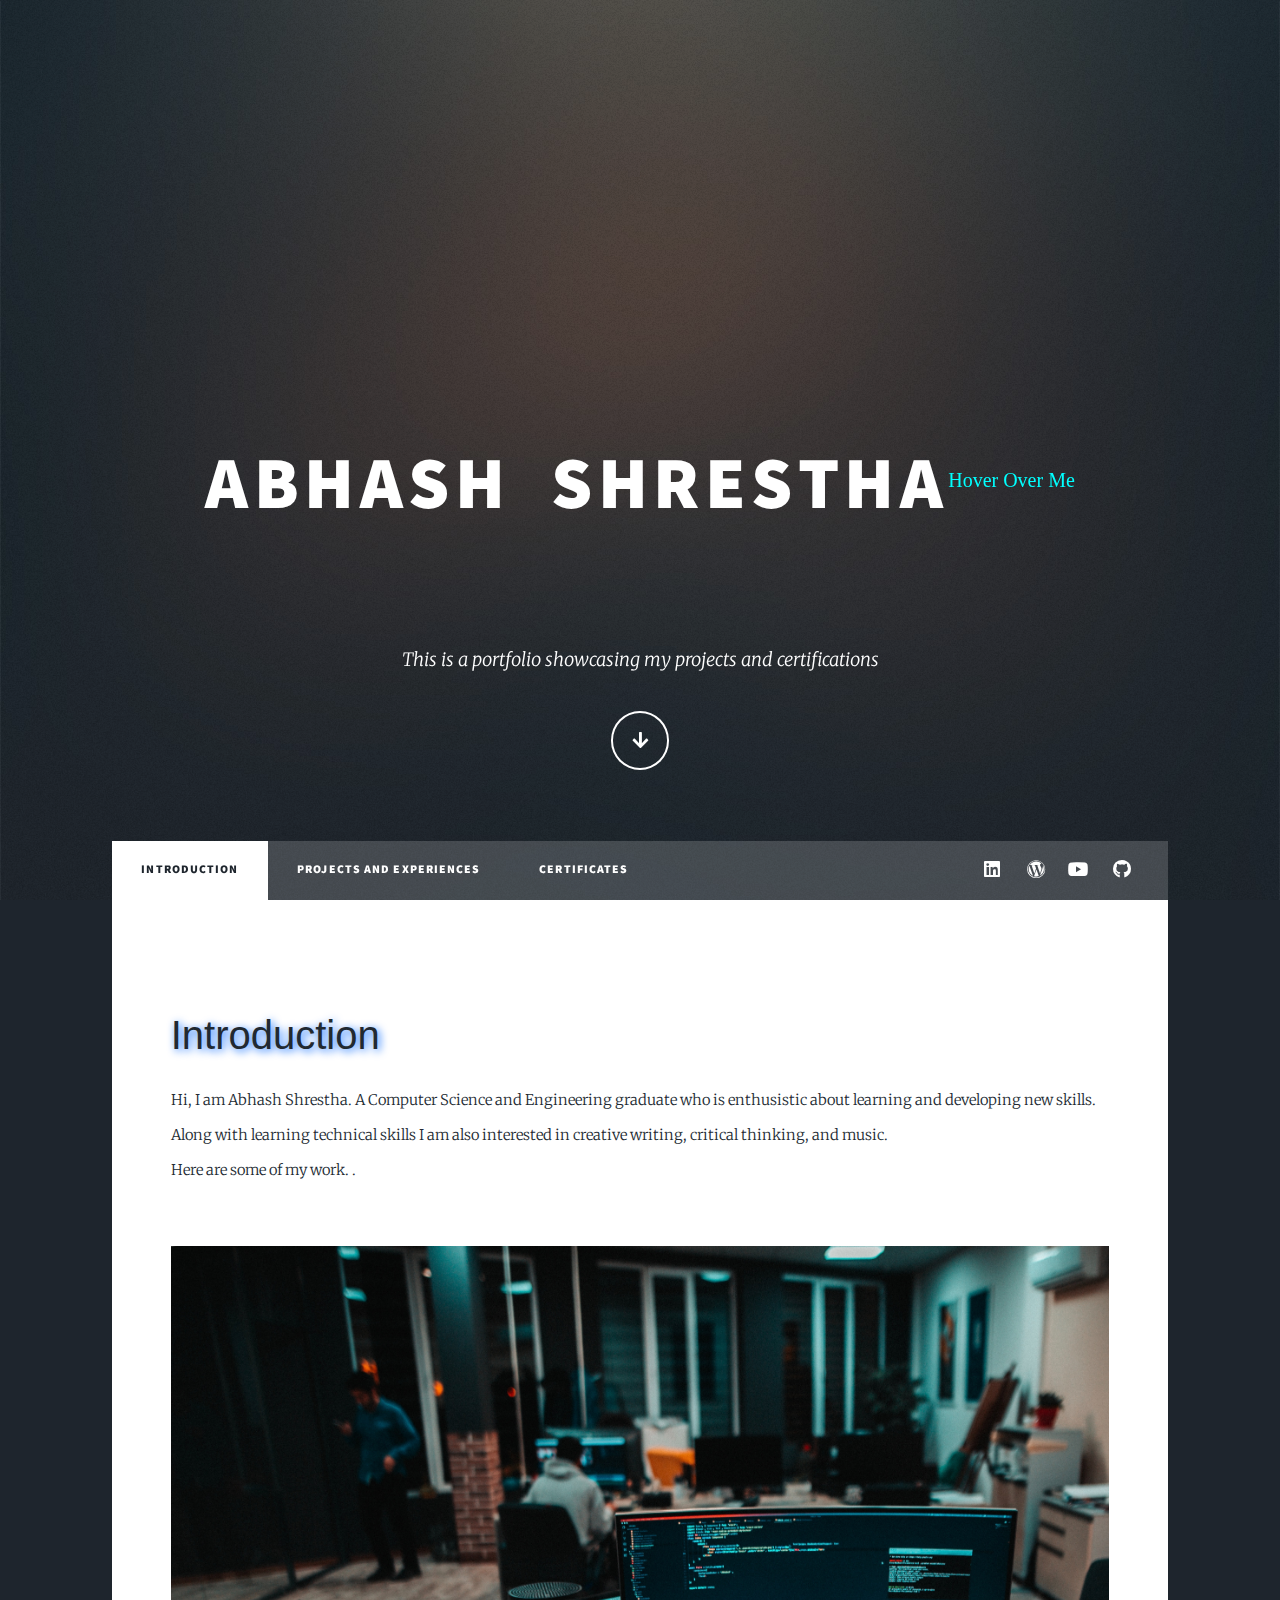
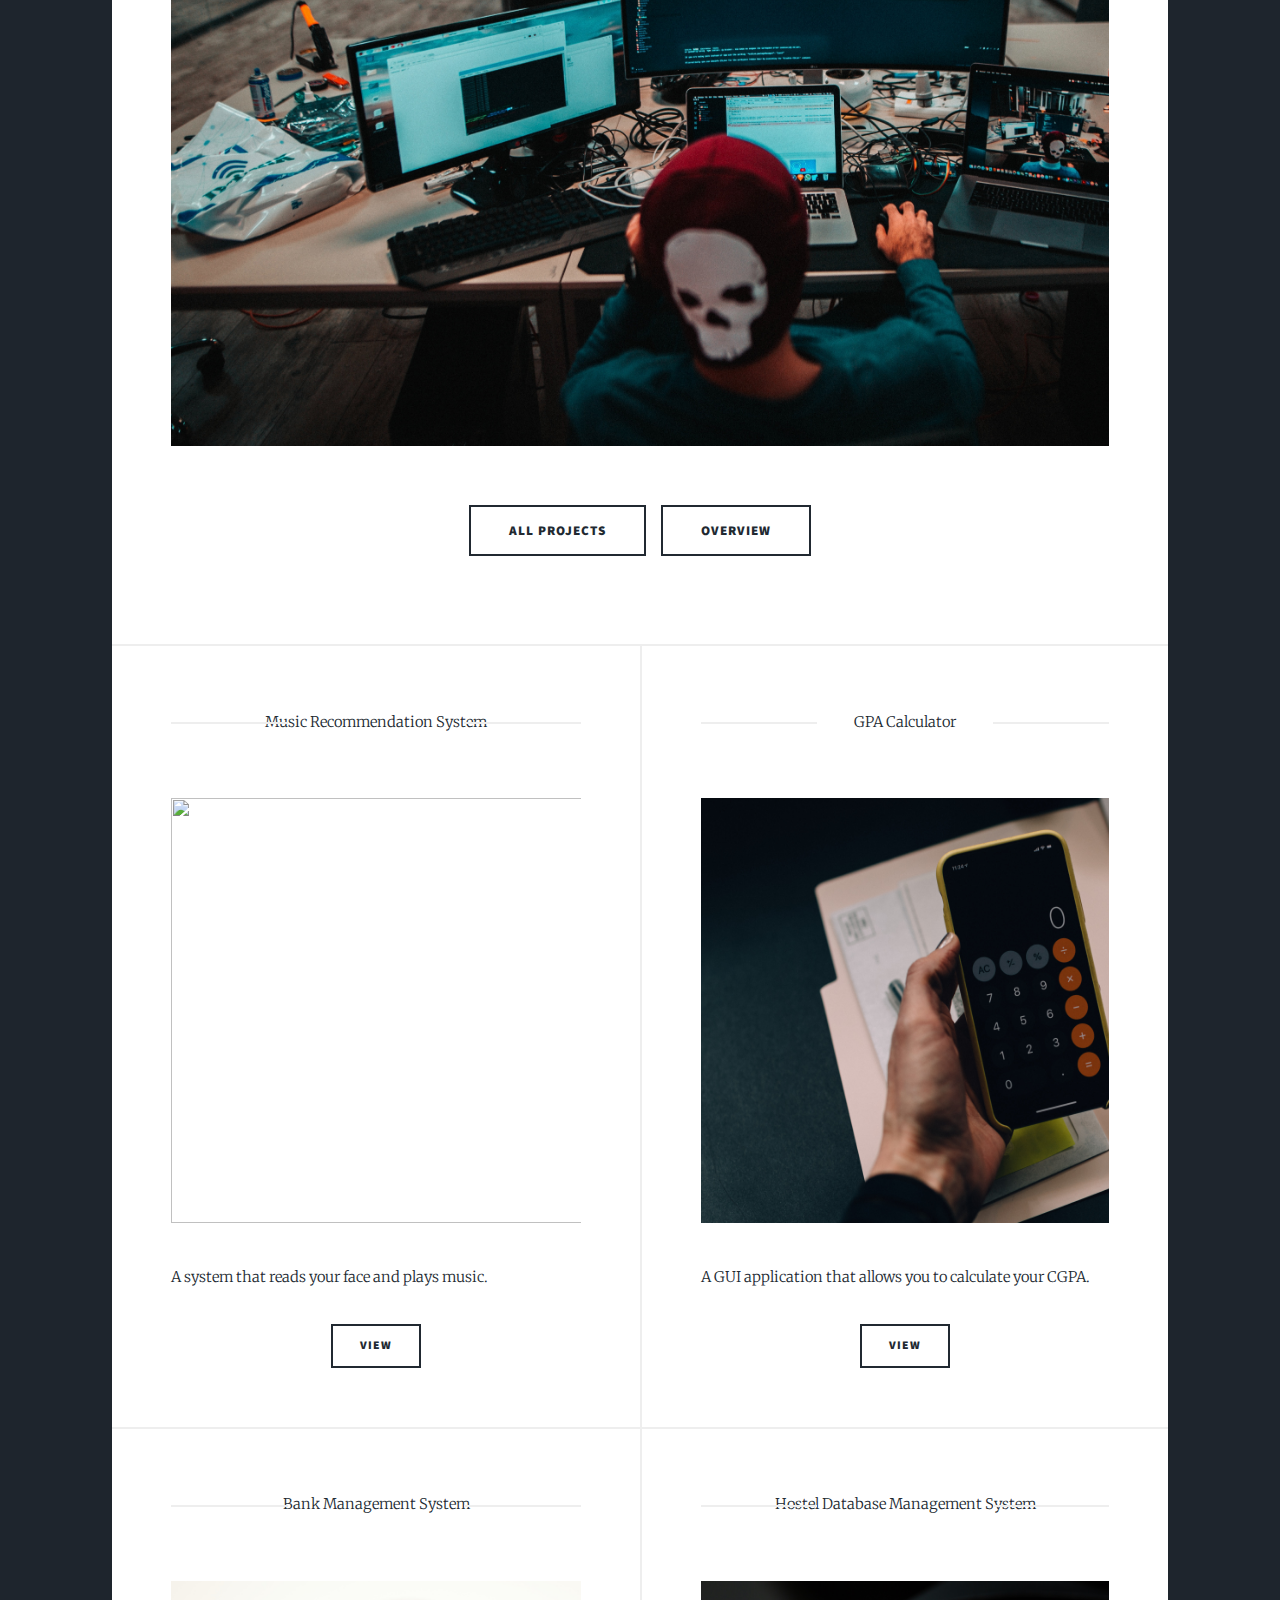
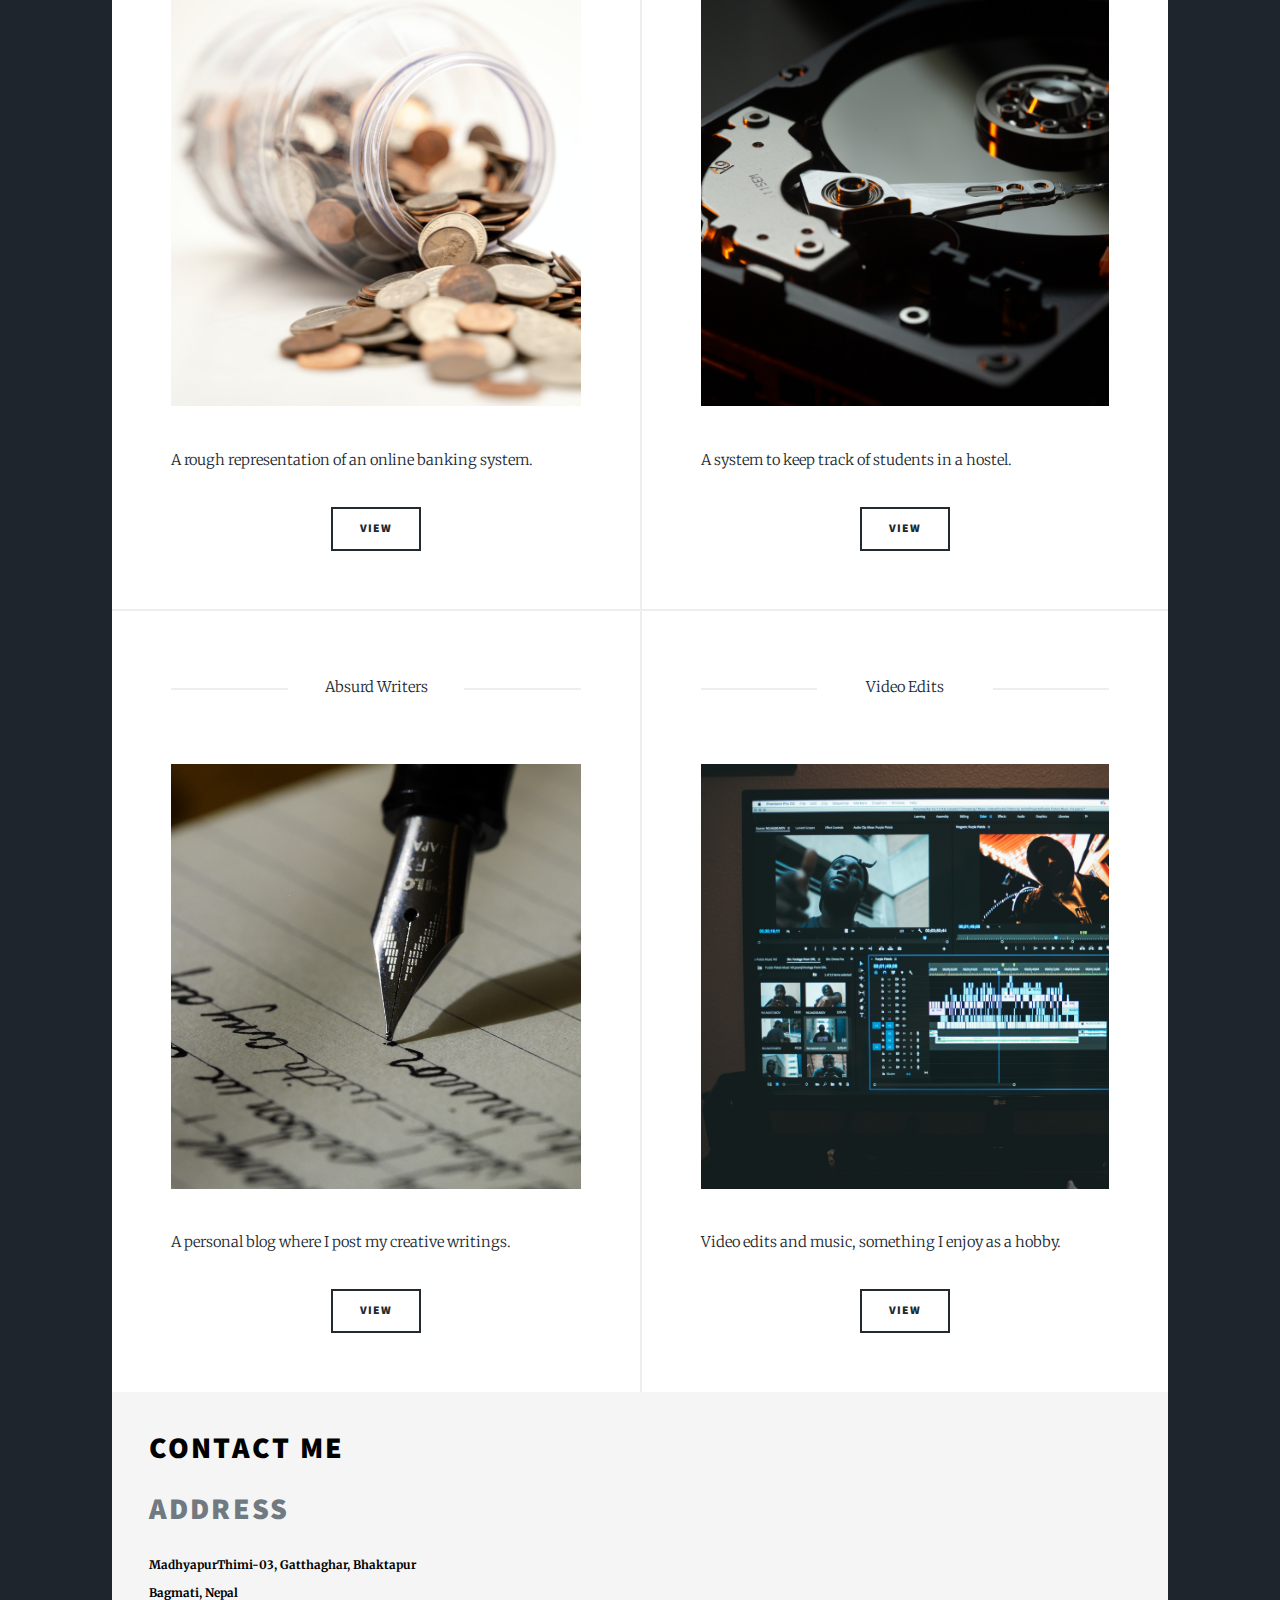
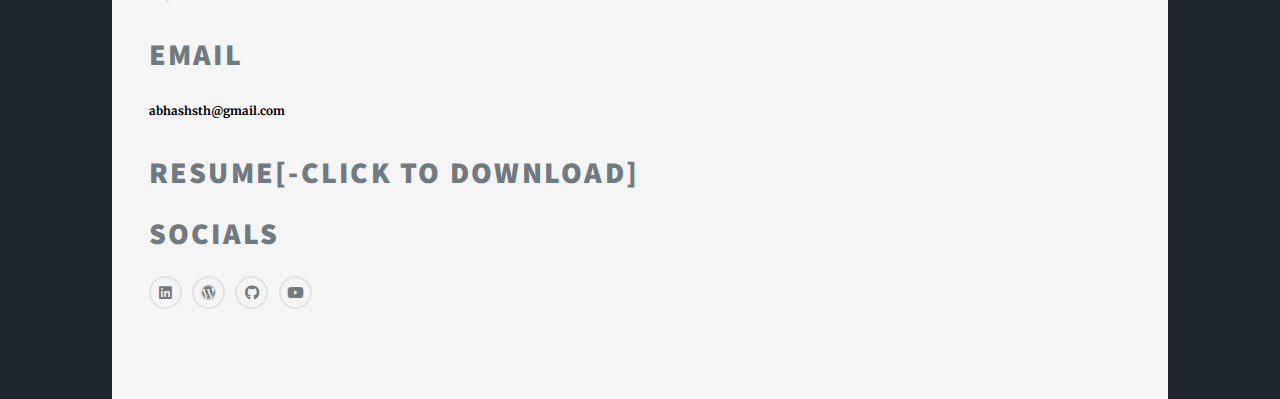
==== index.html @ 30d391ef "First Commit" ====
<!DOCTYPE HTML>
<!--
	Massively by HTML5 UP
	html5up.net | @ajlkn
	Free for personal and commercial use under the CCA 3.0 license (html5up.net/license)
-->
<html>
	<head>
		<title>Abhash Shrestha - Portfolio</title>
		<meta charset="utf-8" />
		<meta name="viewport" content="width=device-width, initial-scale=1, user-scalable=no" />
		<link rel="stylesheet" href="assets/css/normalize.css" />
		<link rel="stylesheet" href="assets/css/main.css" />
		<noscript><link rel="stylesheet" href="assets/css/noscript.css" /></noscript>

		<style>
			html {
			  scroll-behavior: smooth;
			  scroll-margin: 10;
			}
			</style>
	</head>
	<body class="is-preload">

		<!-- Wrapper -->
			<div id="wrapper" class="fade-in">

				<!-- Intro -->
					<div id="intro">
						<!-- <h1 >Abhash Shrestha
						</h1> -->

						<div style="clear: both">
							<h1 style="float: left" class = "zoomer">A</h1>
							<h1 style="float: left"class = "zoomer">B</h1>
							<h1 style="float: left"class = "zoomer">H</h1>
							<h1 style="float: left"class = "zoomer">A</h1>
							<h1 style="float: left"class = "zoomer">S</h1>
							<h1 style="float: left"class = "zoomer">H &nbsp;</h1>
							<h1 style="float: left"class = "zoomer">S </h1>
							<h1 style="float: left"class = "zoomer">H</h1>
							<h1 style="float: left"class = "zoomer">R</h1>
							<h1 style="float: left"class = "zoomer">E</h1>
							<h1 style="float: left"class = "zoomer">S</h1>
							<h1 style="float: left"class = "zoomer">T</h1>
							<h1 style="float: left"class = "zoomer">H</h1>
							<h1 style="float: left"class = "zoomer">A</h1>
							<sub style="font-size: 20px; font-family:cursive; color: aqua;">Hover Over Me</sub>
						</div>
						<hr />
						
						
						
						 <p>This is a portfolio showcasing my projects and certifications <!--<a href="https://twitter.com/ajlkn">@ajlkn</a> for <a href="https://html5up.net">HTML5 UP</a><br />
						and released for free under the <a href="https://html5up.net/license">Creative Commons license</a>.--></p> 
						<ul class="actions">
							<li><a href="#nav" style="text-align:center;" class="button icon solid solo fa-arrow-down scrolly" aria-hidden="true">Continue</a></li>
							<!-- <p style="text-align:center;"></br>Continue</p>  -->
						</ul>
					</div>

				<!-- Header -->
					<header id="header">
						<a href="index.html" class="logo">Reload</a>
					</header>

				<!-- Nav -->
					<nav id="nav">
						<ul class="links">
							<li class="active"><a href="index.html">Introduction</a></li>
							<li><a href="generic2.html">Projects and Experiences</a></li>
							<li><a href="elements.html">Certificates</a></li>
						</ul>
						<ul class="icons">
							<li><a href="https://www.linkedin.com/in/abhash-shrestha-13766917a/" class="icon brands fa-linkedin"><span class="label">LinkedIn</span></a></li>
							<li><a href="https://writersabsurd.home.blog/author/abhashshresthaa/" class="icon brands fa-wordpress"><span class="label">fa-wordpress</span></a></li>
							<li><a href="https://www.youtube.com/channel/UC54IADQz3zLoRSG6g0gwKrg/videos" class="icon brands alt fa-youtube"><span class="label">youtube</span></a></li>
							<li><a href="#" class="icon brands fa-github"><span class="label">GitHub</span></a></li>
						</ul>
					</nav>

				<!-- Main -->
					<div id="main">

						<!-- Featured Post -->
							<article class="post featured">
								<header class="major">
									<div class="major" style="text-align: left; text-shadow: 2px 2px 8px #0066ff; font-family:-apple-system, BlinkMacSystemFont, 'Segoe UI', Roboto, Oxygen, Ubuntu, Cantarell, 'Open Sans', 'Helvetica Neue', sans-serif;"><span class="intro" style = "text-align:right ; font-size: 40px;" >Introduction <br /></span> </div>
									<!-- <h2><a href="#">And this is a<br />
									massive headline</a></h2> -->
									<div style="text-align: left;"><p>Hi, I am Abhash Shrestha. A Computer Science and Engineering graduate who is enthusistic about learning and developing new skills.</br> Along with learning technical skills I am also interested in creative writing, critical thinking, and music. </br> Here are some of my work. .</p></div>
									
								</header>
								<a  class="image main"><img src="images/cs3.jpg" alt="" style="width:1200px;height:800px;" /></a>
								<ul class="actions special">
									<li><a href="generic2.html" class="button large">All Projects</a></li>
									<li><a href="#works" class="button large">Overview</a></li>
								</ul>
							</article>

						<!-- Posts -->
							<section class="posts" >
								<article>
									<header>
										
										<header class="major" id="works"><span class="date">Music Recommendation System</span></header>

									
										
									
										<!-- <h2><a href="#">Sed magna<br />
										ipsum faucibus</a></h2> -->
										
									</header>
									<a href="#" class="image fit" ><img src="images/neuralnet.jpg" alt="" style="width:597px;height:425px;"/></a>
									<p>A system that reads your face and plays music.</p>
									<ul class="actions special">
										<li><a href="generic2.html#finalProject" class="button">View</a></li>
									</ul>
								</article>
								<article>
									<header>
										<header class="major"><span class="date">GPA Calculator</span></header>
										<!-- <h2><a href="#">Primis eget<br />
										imperdiet lorem</a></h2> -->
									</header>
									<a href="#" class="image fit"><img src="images/calc.jpg" alt="" style="width:597px;height:425px;"/></a>
									<p>A GUI application that allows you to calculate your CGPA.</br></p>
									<ul class="actions special">
										<li><a href="generic2.html#calc" class="button">View</a></li>
									</ul>
								</article>
								<article>
									<header>
										<header class="major"><span class="date">Bank Management System</span></header>
										<!-- <h2><a href="#">Ante mattis<br /> -->
										<!-- interdum dolor</a></h2> -->
									</header>
									<a href="#" class="image fit"><img src="images/bank.jpg" alt=""style="width:597px;height:425px;" /></a>
									<p>A rough representation of an online banking system.</p>
									<ul class="actions special">
										<li><a href="generic2.html#bank" class="button">View</a></li>
									</ul>
								</article>
								<article>
									<header>
										<header class="major"><span class="date">Hostel Database Management System</span></header>
										<!-- <h2><a href="#">Tempus sed<br />
										nulla imperdiet</a></h2> -->
									</header>
									<a href="#" class="image fit"><img src="images/database.jpg" alt="" style="width:597px;height:425px;"/></a>
									<p>A system to keep track of students in a hostel.</p>
									<ul class="actions special">
										<li><a href="generic2.html#dbms" class="button">View</a></li>
									</ul>
								</article>
								<article>
									<header>
										<header class="major"><span class="date">Absurd Writers</span></header>
										<!-- <h2><a href="#">Absurd Writers<br />
										</a></h2> -->
									</header>
									<a href="#" class="image fit"><img src="images/blog.jpg" alt="" style="width:597px;height:425px;" /></a>
									<p>A personal blog where I post my creative writings.</p>
									<ul class="actions special">
										<li><a href="https://writersabsurd.home.blog/author/abhashshresthaa/" class="button">View</a></li>
									</ul>
								</article>
								<article>
									<header>
										<header class="major"><span class="date">Video Edits</span></header>
										<!-- <h2><a href="#">Augue lorem<br />
										primis vestibulum</a></h2> -->
									</header>
									<a href="#" class="image fit"><img src="images/edit.jpg" alt="" style="width:597px;height:425px;"/></a>
									<p>Video edits and music, something I enjoy as a hobby.</p>
									<ul class="actions special">
										<li><a href="https://www.youtube.com/channel/UC54IADQz3zLoRSG6g0gwKrg/videos" class="button">View</a></li>
									</ul>
								</article>
							</section>

						

						<!-- Footer -->
							<!-- <footer>
								<div class="pagination">
									<a href="#" class="previous">Prev</a>-->
									<!-- <a href="#" class="page active">1</a>
									<a href="#" class="page">2</a>
									<a href="#" class="page">3</a>
									<span class="extra">&hellip;</span>
									<a href="#" class="page">8</a>
									<a href="#" class="page">9</a>
									<a href="#" class="page">10</a>
									<a href="#" class="next">Next</a> -->
								<!-- </div>
							</footer> -->

					</div>

				<!-- Footer -->
					<footer id="footer">
						<section>
							<form method="post" action="#">
								<div class="fields" style="color: black; font-weight: bold;">
									<section class="alt">

										<h2 style="font-size:30px; color:black;" >Contact me</h2>
										<h2 style="font-size:30px;" >Address</h2>
										<p>MadhyapurThimi-03,
											Gatthaghar, Bhaktapur<br />
											Bagmati, Nepal
										</p>
										<!-- <h3>Phone</h3>
										<p>+977 9803412462
											</p> -->
											<h2 style="font-size:30px;">Email</h2>
										<p>abhashsth@gmail.com<br />
											</p>

											<a href="Resume - Abhash Shrestha.pdf"><h2 class="zoomer2" style="font-size:30px;">Resume[-click to download]</h2></a>
									
												
											<h2 style="font-size:30px;">Socials</h2>
											<ul class="icons alt">
												<!-- <li><a href="#" class="icon brands alt fa-twitter"><span class="label">Twitter</span></a></li> -->
												<!-- <li><a href="#" class="icon brands alt fa-facebook-f"><span class="label">Facebook</span></a></li> -->
												<li><a href="https://www.linkedin.com/in/abhash-shrestha-13766917a/" class="icon brands alt fa-linkedin"><span class="label"  style="size: 70px;">LinkedIn</span></a></li>
												<li><a href="https://writersabsurd.home.blog/author/abhashshresthaa/" class="icon brands alt fa-wordpress"><span class="label">fa-wordpress</span></a></li>
												<li><a href="#" class="icon brands alt fa-github"><span class="label">GitHub</span></a></li>
												<li><a href="https://www.youtube.com/channel/UC54IADQz3zLoRSG6g0gwKrg/videos" class="icon brands alt fa-youtube"><span class="label">youtube</span></a></li>
											</ul>

									</section>
									<!-- <div class="field">
										<label for="name">Name</label>
										<input type="text" name="name" id="name" />
									</div>
									<div class="field">
										<label for="email">Email</label>
										<input type="text" name="email" id="email" />
									</div>
									<div class="field">
										<label for="message">Message</label>
										<textarea name="message" id="message" rows="3"></textarea>
									</div> -->
								
								<!-- f -->
							<!-- </form></div> -->
						</section>
						<!-- <section class="split contact">
							<section class="alt">
								<h3>Address</h3>
								<p>1234 Somewhere Road #87257<br />
								Nashville, TN 00000-0000</p>
							</section>
							<section>
								<h3>Phone</h3>
								<p><a href="#">(000) 000-0000</a></p>
							</section>
							<section>
								<h3>Email</h3>
								<p><a href="#">info@untitled.tld</a></p>
							</section>
							<section>
								<h3>Social</h3>
								<ul class="icons alt">
									<!-- <li><a href="#" class="icon brands alt fa-twitter"><span class="label">Twitter</span></a></li> -->
									<!-- <li><a href="#" class="icon brands alt fa-facebook-f"><span class="label">Facebook</span></a></li> -->
									<!-- <li><a href="#" class="icon brands alt fa-linkedin"><span class="label"  style="size: 70px;">LinkedIn</span></a></li>
									<li><a href="#" class="icon brands alt fa-instagram"><span class="label">Instagram</span></a></li>
									<li><a href="#" class="icon brands alt fa-github"><span class="label">GitHub</span></a></li> -->
								
					</footer>

				<!-- Copyright -->
					<!-- <div id="copyright">
						<ul><li>&copy; Untitled</li><li>Design: <a href="https://html5up.net">HTML5 UP</a></li></ul>
					</div>

			</div> -->

		<!-- Scripts -->
			<script src="assets/js/jquery.min.js"></script>
			<script src="assets/js/jquery.scrollex.min.js"></script>
			<script src="assets/js/jquery.scrolly.min.js"></script>
			<script src="assets/js/browser.min.js"></script>
			<script src="assets/js/breakpoints.min.js"></script>
			<script src="assets/js/util.js"></script>
			<script src="assets/js/main.js"></script>

	</body>
</html>
---- assets/css/main.css ----
@import url(fontawesome-all.min.css);
@import url("https://fonts.googleapis.com/css?family=Merriweather:300,700,300italic,700italic|Source+Sans+Pro:900");

/*
	Massively by HTML5 UP
	html5up.net | @ajlkn
	Free for personal and commercial use under the CCA 3.0 license (html5up.net/license)
*/


html, body, div, span, applet, object, iframe,
h1, h2, h3, h4, h5, h6, p, blockquote, pre,
a, abbr, acronym, address, big, cite, code,
del, dfn, em, font, img, ins, kbd, q, s, samp,
small, strike, strong, sub, sup, tt, var,
dl, dt, dd, ol, ul, li,
fieldset, form, label, legend,
table, caption, tbody, tfoot, thead, tr, th, td {
	margin: 0;
	padding: 0;
	border: 0;
	outline: 0;
	font-weight: inherit;
	font-style: inherit;
	font-size: 100%;
	font-family: inherit;
	vertical-align: baseline;
}
/* remember to define focus styles! */
:focus {
	outline: 0;
}
body {
	line-height: 1;
	color: black;
	background: white;
}
ol, ul {
	list-style: none;
}
/* tables still need 'cellspacing="0"' in the markup */
table {
	border-collapse: separate;
	border-spacing: 0;
}
caption, th, td {
	text-align: left;
	font-weight: normal;
}
blockquote:before, blockquote:after,
q:before, q:after {
	content: "";
}
blockquote, q {
	quotes: "" "";
}

html, body, div, span, applet, object,
iframe, h1, h2, h3, h4, h5, h6, p, blockquote,
pre, a, abbr, acronym, address, big, cite,
code, del, dfn, em, img, ins, kbd, q, s, samp,
small, strike, strong, sub, sup, tt, var, b,
u, i, center, dl, dt, dd, ol, ul, li, fieldset,
form, label, legend, table, caption, tbody,
tfoot, thead, tr, th, td, article, aside,
canvas, details, embed, figure, figcaption,
footer, header, hgroup, menu, nav, output, ruby,
section, summary, time, mark, audio, video {
	margin: 0;
	padding: 0;
	border: 0;
	font-size: 100%;
	font: inherit;
	vertical-align: baseline;}

article, aside, details, figcaption, figure,
footer, header, hgroup, menu, nav, section {
	display: block;}

body {
	line-height: 1;
}

ol, ul {
	list-style: none;
}

blockquote, q {
	quotes: none;
}

	blockquote:before, blockquote:after, q:before, q:after {
		content: '';
		content: none;
	}

table {
	border-collapse: collapse;
	border-spacing: 0;
}

body {
	-webkit-text-size-adjust: none;
}

mark {
	background-color: transparent;
	color: inherit;
}

input::-moz-focus-inner {
	border: 0;
	padding: 0;
}

input, select, textarea {
	-moz-appearance: none;
	-webkit-appearance: none;
	-ms-appearance: none;
	appearance: none;
}

/* Basic */

	@-ms-viewport {
		width: device-width;
	}

	body {
		-ms-overflow-style: scrollbar;
	}

	@media screen and (max-width: 480px) {

		html, body {
			min-width: 320px;
		}

	}

	html {
		box-sizing: border-box;
	}

	*, *:before, *:after {
		box-sizing: inherit;
	}

	body {
		background-color: #1e252d;
	}

		body.is-preload *, body.is-preload *:before, body.is-preload *:after {
			-moz-animation: none !important;
			-webkit-animation: none !important;
			-ms-animation: none !important;
			animation: none !important;
			-moz-transition: none !important;
			-webkit-transition: none !important;
			-ms-transition: none !important;
			transition: none !important;
		}

/* Type */

	html {
		font-size: 16pt;
	}

		@media screen and (max-width: 1680px) {

			html {
				font-size: 12pt;
			}

		}

		@media screen and (max-width: 1280px) {

			html {
				font-size: 11pt;
			}

		}

		@media screen and (max-width: 360px) {

			html {
				font-size: 10pt;
			}

		}

	body {
		color: #212931;
	}

	body, input, select, textarea {
		font-family: "Merriweather", Georgia, serif;
		font-weight: 300;
		font-size: 1rem;
		line-height: 2.375;
	}

	a {
		-moz-transition: color 0.2s ease-in-out, background-color 0.2s ease-in-out, border-color 0.2s ease-in-out, box-shadow 0.2s ease-in-out;
		-webkit-transition: color 0.2s ease-in-out, background-color 0.2s ease-in-out, border-color 0.2s ease-in-out, box-shadow 0.2s ease-in-out;
		-ms-transition: color 0.2s ease-in-out, background-color 0.2s ease-in-out, border-color 0.2s ease-in-out, box-shadow 0.2s ease-in-out;
		transition: color 0.2s ease-in-out, background-color 0.2s ease-in-out, border-color 0.2s ease-in-out, box-shadow 0.2s ease-in-out;
		border-bottom: dotted 1px;
		text-decoration: none;
	}

		a:hover {
			border-bottom-color: transparent;
		}

	strong, b {
		font-weight: 600;
	}

	em, i {
		font-style: italic;
	}

	p {
		text-align: justify;
		margin: 0 0 2rem 0;
	}

	h1, h2, h3, h4, h5, h6 {
		font-family: "Source Sans Pro", Helvetica, sans-serif;
		font-weight: 900;
		line-height: 1.5;
		letter-spacing: 0.075em;
		text-transform: uppercase;
		margin: 0 0 1rem 0;
	}

		h1 a, h2 a, h3 a, h4 a, h5 a, h6 a {
			border-bottom: 0;
			color: inherit;
			text-decoration: none;
		}

	h1 {
		font-size: 4rem;
		line-height: 1.1;
		margin: 0 0 2rem 0;
	}

	h2 {
		font-size: 1.75rem;
		line-height: 1.3;
		margin: 0 0 1.5rem 0;
	}

	h3 {
		font-size: 1.25rem;
		margin: 0 0 1.5rem 0;
	}

	h4 {
		font-size: 1rem;
	}

	h5 {
		font-size: 0.9rem;
	}

	h6 {
		font-size: 0.8rem;
	}

	sub {
		font-size: 0.8rem;
		position: relative;
		top: 0.5rem;
	}

	sup {
		font-size: 0.8rem;
		position: relative;
		top: -0.5rem;
	}

	blockquote {
		border-left: solid 4px;
		font-style: italic;
		margin: 0 0 2rem 0;
		padding: 0.5rem 0 0.5rem 2rem;
	}

	code {
		border: solid 2px;
		font-family: "Courier New", monospace;
		font-size: 0.9rem;
		margin: 0 0.25rem;
		padding: 0.25rem 0.65rem;
	}

	pre {
		-webkit-overflow-scrolling: touch;
		font-family: "Courier New", monospace;
		font-size: 0.9rem;
		margin: 0 0 2rem 0;
	}

		pre code {
			display: block;
			line-height: 1.75;
			padding: 1rem 1.5rem;
			overflow-x: auto;
		}

	hr {
		border: 0;
		border-bottom: solid 2px;
		margin: 3rem 0;
	}

		hr.major {
			margin: 5rem 0;
		}

	.align-left {
		text-align: left;
	}

	.align-center {
		text-align: center;
	}

	.align-right {
		text-align: right;
	}

	input, select, textarea {
		color: #212931;
	}

	a {
		color: #212931;
		border-bottom-color: rgba(33, 41, 49, 0.5);
	}

		a:hover {
			border-bottom-color: transparent;
			color: #18bfef !important;
		}

	strong, b {
		color: #212931;
	}

	h1, h2, h3, h4, h5, h6 {
		color: #212931;
	}

	blockquote {
		border-left-color: #eeeeee;
	}

	code {
		background: rgba(220, 220, 220, 0.25);
		border-color: #eeeeee;
	}

	hr {
		border-bottom-color: #eeeeee;
	}

/* Row */

	.row {
		display: flex;
		flex-wrap: wrap;
		box-sizing: border-box;
		align-items: stretch;
	}

		.row > * {
			box-sizing: border-box;
		}

		.row.gtr-uniform > * > :last-child {
			margin-bottom: 0;
		}

		.row.aln-left {
			justify-content: flex-start;
		}

		.row.aln-center {
			justify-content: center;
		}

		.row.aln-right {
			justify-content: flex-end;
		}

		.row.aln-top {
			align-items: flex-start;
		}

		.row.aln-middle {
			align-items: center;
		}

		.row.aln-bottom {
			align-items: flex-end;
		}

		.row > .imp {
			order: -1;
		}

		.row > .col-1 {
			width: 8.33333%;
		}

		.row > .off-1 {
			margin-left: 8.33333%;
		}

		.row > .col-2 {
			width: 16.66667%;
		}

		.row > .off-2 {
			margin-left: 16.66667%;
		}

		.row > .col-3 {
			width: 25%;
		}

		.row > .off-3 {
			margin-left: 25%;
		}

		.row > .col-4 {
			width: 33.33333%;
		}

		.row > .off-4 {
			margin-left: 33.33333%;
		}

		.row > .col-5 {
			width: 41.66667%;
		}

		.row > .off-5 {
			margin-left: 41.66667%;
		}

		.row > .col-6 {
			width: 50%;
		}

		.row > .off-6 {
			margin-left: 50%;
		}

		.row > .col-7 {
			width: 58.33333%;
		}

		.row > .off-7 {
			margin-left: 58.33333%;
		}

		.row > .col-8 {
			width: 66.66667%;
		}

		.row > .off-8 {
			margin-left: 66.66667%;
		}

		.row > .col-9 {
			width: 75%;
		}

		.row > .off-9 {
			margin-left: 75%;
		}

		.row > .col-10 {
			width: 83.33333%;
		}

		.row > .off-10 {
			margin-left: 83.33333%;
		}

		.row > .col-11 {
			width: 91.66667%;
		}

		.row > .off-11 {
			margin-left: 91.66667%;
		}

		.row > .col-12 {
			width: 100%;
		}

		.row > .off-12 {
			margin-left: 100%;
		}

		.row.gtr-0 {
			margin-top: 0;
			margin-left: 0rem;
		}

			.row.gtr-0 > * {
				padding: 0 0 0 0rem;
			}

			.row.gtr-0.gtr-uniform {
				margin-top: 0rem;
			}

				.row.gtr-0.gtr-uniform > * {
					padding-top: 0rem;
				}

		.row.gtr-25 {
			margin-top: 0;
			margin-left: -0.375rem;
		}

			.row.gtr-25 > * {
				padding: 0 0 0 0.375rem;
			}

			.row.gtr-25.gtr-uniform {
				margin-top: -0.375rem;
			}

				.row.gtr-25.gtr-uniform > * {
					padding-top: 0.375rem;
				}

		.row.gtr-50 {
			margin-top: 0;
			margin-left: -0.75rem;
		}

			.row.gtr-50 > * {
				padding: 0 0 0 0.75rem;
			}

			.row.gtr-50.gtr-uniform {
				margin-top: -0.75rem;
			}

				.row.gtr-50.gtr-uniform > * {
					padding-top: 0.75rem;
				}

		.row {
			margin-top: 0;
			margin-left: -1.5rem;
		}

			.row > * {
				padding: 0 0 0 1.5rem;
			}

			.row.gtr-uniform {
				margin-top: -1.5rem;
			}

				.row.gtr-uniform > * {
					padding-top: 1.5rem;
				}

		.row.gtr-150 {
			margin-top: 0;
			margin-left: -2.25rem;
		}

			.row.gtr-150 > * {
				padding: 0 0 0 2.25rem;
			}

			.row.gtr-150.gtr-uniform {
				margin-top: -2.25rem;
			}

				.row.gtr-150.gtr-uniform > * {
					padding-top: 2.25rem;
				}

		.row.gtr-200 {
			margin-top: 0;
			margin-left: -3rem;
		}

			.row.gtr-200 > * {
				padding: 0 0 0 3rem;
			}

			.row.gtr-200.gtr-uniform {
				margin-top: -3rem;
			}

				.row.gtr-200.gtr-uniform > * {
					padding-top: 3rem;
				}

		@media screen and (max-width: 1680px) {

			.row {
				display: flex;
				flex-wrap: wrap;
				box-sizing: border-box;
				align-items: stretch;
			}

				.row > * {
					box-sizing: border-box;
				}

				.row.gtr-uniform > * > :last-child {
					margin-bottom: 0;
				}

				.row.aln-left {
					justify-content: flex-start;
				}

				.row.aln-center {
					justify-content: center;
				}

				.row.aln-right {
					justify-content: flex-end;
				}

				.row.aln-top {
					align-items: flex-start;
				}

				.row.aln-middle {
					align-items: center;
				}

				.row.aln-bottom {
					align-items: flex-end;
				}

				.row > .imp-xlarge {
					order: -1;
				}

				.row > .col-1-xlarge {
					width: 8.33333%;
				}

				.row > .off-1-xlarge {
					margin-left: 8.33333%;
				}

				.row > .col-2-xlarge {
					width: 16.66667%;
				}

				.row > .off-2-xlarge {
					margin-left: 16.66667%;
				}

				.row > .col-3-xlarge {
					width: 25%;
				}

				.row > .off-3-xlarge {
					margin-left: 25%;
				}

				.row > .col-4-xlarge {
					width: 33.33333%;
				}

				.row > .off-4-xlarge {
					margin-left: 33.33333%;
				}

				.row > .col-5-xlarge {
					width: 41.66667%;
				}

				.row > .off-5-xlarge {
					margin-left: 41.66667%;
				}

				.row > .col-6-xlarge {
					width: 50%;
				}

				.row > .off-6-xlarge {
					margin-left: 50%;
				}

				.row > .col-7-xlarge {
					width: 58.33333%;
				}

				.row > .off-7-xlarge {
					margin-left: 58.33333%;
				}

				.row > .col-8-xlarge {
					width: 66.66667%;
				}

				.row > .off-8-xlarge {
					margin-left: 66.66667%;
				}

				.row > .col-9-xlarge {
					width: 75%;
				}

				.row > .off-9-xlarge {
					margin-left: 75%;
				}

				.row > .col-10-xlarge {
					width: 83.33333%;
				}

				.row > .off-10-xlarge {
					margin-left: 83.33333%;
				}

				.row > .col-11-xlarge {
					width: 91.66667%;
				}

				.row > .off-11-xlarge {
					margin-left: 91.66667%;
				}

				.row > .col-12-xlarge {
					width: 100%;
				}

				.row > .off-12-xlarge {
					margin-left: 100%;
				}

				.row.gtr-0 {
					margin-top: 0;
					margin-left: 0rem;
				}

					.row.gtr-0 > * {
						padding: 0 0 0 0rem;
					}

					.row.gtr-0.gtr-uniform {
						margin-top: 0rem;
					}

						.row.gtr-0.gtr-uniform > * {
							padding-top: 0rem;
						}

				.row.gtr-25 {
					margin-top: 0;
					margin-left: -0.375rem;
				}

					.row.gtr-25 > * {
						padding: 0 0 0 0.375rem;
					}

					.row.gtr-25.gtr-uniform {
						margin-top: -0.375rem;
					}

						.row.gtr-25.gtr-uniform > * {
							padding-top: 0.375rem;
						}

				.row.gtr-50 {
					margin-top: 0;
					margin-left: -0.75rem;
				}

					.row.gtr-50 > * {
						padding: 0 0 0 0.75rem;
					}

					.row.gtr-50.gtr-uniform {
						margin-top: -0.75rem;
					}

						.row.gtr-50.gtr-uniform > * {
							padding-top: 0.75rem;
						}

				.row {
					margin-top: 0;
					margin-left: -1.5rem;
				}

					.row > * {
						padding: 0 0 0 1.5rem;
					}

					.row.gtr-uniform {
						margin-top: -1.5rem;
					}

						.row.gtr-uniform > * {
							padding-top: 1.5rem;
						}

				.row.gtr-150 {
					margin-top: 0;
					margin-left: -2.25rem;
				}

					.row.gtr-150 > * {
						padding: 0 0 0 2.25rem;
					}

					.row.gtr-150.gtr-uniform {
						margin-top: -2.25rem;
					}

						.row.gtr-150.gtr-uniform > * {
							padding-top: 2.25rem;
						}

				.row.gtr-200 {
					margin-top: 0;
					margin-left: -3rem;
				}

					.row.gtr-200 > * {
						padding: 0 0 0 3rem;
					}

					.row.gtr-200.gtr-uniform {
						margin-top: -3rem;
					}

						.row.gtr-200.gtr-uniform > * {
							padding-top: 3rem;
						}

		}

		@media screen and (max-width: 1280px) {

			.row {
				display: flex;
				flex-wrap: wrap;
				box-sizing: border-box;
				align-items: stretch;
			}

				.row > * {
					box-sizing: border-box;
				}

				.row.gtr-uniform > * > :last-child {
					margin-bottom: 0;
				}

				.row.aln-left {
					justify-content: flex-start;
				}

				.row.aln-center {
					justify-content: center;
				}

				.row.aln-right {
					justify-content: flex-end;
				}

				.row.aln-top {
					align-items: flex-start;
				}

				.row.aln-middle {
					align-items: center;
				}

				.row.aln-bottom {
					align-items: flex-end;
				}

				.row > .imp-large {
					order: -1;
				}

				.row > .col-1-large {
					width: 8.33333%;
				}

				.row > .off-1-large {
					margin-left: 8.33333%;
				}

				.row > .col-2-large {
					width: 16.66667%;
				}

				.row > .off-2-large {
					margin-left: 16.66667%;
				}

				.row > .col-3-large {
					width: 25%;
				}

				.row > .off-3-large {
					margin-left: 25%;
				}

				.row > .col-4-large {
					width: 33.33333%;
				}

				.row > .off-4-large {
					margin-left: 33.33333%;
				}

				.row > .col-5-large {
					width: 41.66667%;
				}

				.row > .off-5-large {
					margin-left: 41.66667%;
				}

				.row > .col-6-large {
					width: 50%;
				}

				.row > .off-6-large {
					margin-left: 50%;
				}

				.row > .col-7-large {
					width: 58.33333%;
				}

				.row > .off-7-large {
					margin-left: 58.33333%;
				}

				.row > .col-8-large {
					width: 66.66667%;
				}

				.row > .off-8-large {
					margin-left: 66.66667%;
				}

				.row > .col-9-large {
					width: 75%;
				}

				.row > .off-9-large {
					margin-left: 75%;
				}

				.row > .col-10-large {
					width: 83.33333%;
				}

				.row > .off-10-large {
					margin-left: 83.33333%;
				}

				.row > .col-11-large {
					width: 91.66667%;
				}

				.row > .off-11-large {
					margin-left: 91.66667%;
				}

				.row > .col-12-large {
					width: 100%;
				}

				.row > .off-12-large {
					margin-left: 100%;
				}

				.row.gtr-0 {
					margin-top: 0;
					margin-left: 0rem;
				}

					.row.gtr-0 > * {
						padding: 0 0 0 0rem;
					}

					.row.gtr-0.gtr-uniform {
						margin-top: 0rem;
					}

						.row.gtr-0.gtr-uniform > * {
							padding-top: 0rem;
						}

				.row.gtr-25 {
					margin-top: 0;
					margin-left: -0.375rem;
				}

					.row.gtr-25 > * {
						padding: 0 0 0 0.375rem;
					}

					.row.gtr-25.gtr-uniform {
						margin-top: -0.375rem;
					}

						.row.gtr-25.gtr-uniform > * {
							padding-top: 0.375rem;
						}

				.row.gtr-50 {
					margin-top: 0;
					margin-left: -0.75rem;
				}

					.row.gtr-50 > * {
						padding: 0 0 0 0.75rem;
					}

					.row.gtr-50.gtr-uniform {
						margin-top: -0.75rem;
					}

						.row.gtr-50.gtr-uniform > * {
							padding-top: 0.75rem;
						}

				.row {
					margin-top: 0;
					margin-left: -1.5rem;
				}

					.row > * {
						padding: 0 0 0 1.5rem;
					}

					.row.gtr-uniform {
						margin-top: -1.5rem;
					}

						.row.gtr-uniform > * {
							padding-top: 1.5rem;
						}

				.row.gtr-150 {
					margin-top: 0;
					margin-left: -2.25rem;
				}

					.row.gtr-150 > * {
						padding: 0 0 0 2.25rem;
					}

					.row.gtr-150.gtr-uniform {
						margin-top: -2.25rem;
					}

						.row.gtr-150.gtr-uniform > * {
							padding-top: 2.25rem;
						}

				.row.gtr-200 {
					margin-top: 0;
					margin-left: -3rem;
				}

					.row.gtr-200 > * {
						padding: 0 0 0 3rem;
					}

					.row.gtr-200.gtr-uniform {
						margin-top: -3rem;
					}

						.row.gtr-200.gtr-uniform > * {
							padding-top: 3rem;
						}

		}

		@media screen and (max-width: 980px) {

			.row {
				display: flex;
				flex-wrap: wrap;
				box-sizing: border-box;
				align-items: stretch;
			}

				.row > * {
					box-sizing: border-box;
				}

				.row.gtr-uniform > * > :last-child {
					margin-bottom: 0;
				}

				.row.aln-left {
					justify-content: flex-start;
				}

				.row.aln-center {
					justify-content: center;
				}

				.row.aln-right {
					justify-content: flex-end;
				}

				.row.aln-top {
					align-items: flex-start;
				}

				.row.aln-middle {
					align-items: center;
				}

				.row.aln-bottom {
					align-items: flex-end;
				}

				.row > .imp-medium {
					order: -1;
				}

				.row > .col-1-medium {
					width: 8.33333%;
				}

				.row > .off-1-medium {
					margin-left: 8.33333%;
				}

				.row > .col-2-medium {
					width: 16.66667%;
				}

				.row > .off-2-medium {
					margin-left: 16.66667%;
				}

				.row > .col-3-medium {
					width: 25%;
				}

				.row > .off-3-medium {
					margin-left: 25%;
				}

				.row > .col-4-medium {
					width: 33.33333%;
				}

				.row > .off-4-medium {
					margin-left: 33.33333%;
				}

				.row > .col-5-medium {
					width: 41.66667%;
				}

				.row > .off-5-medium {
					margin-left: 41.66667%;
				}

				.row > .col-6-medium {
					width: 50%;
				}

				.row > .off-6-medium {
					margin-left: 50%;
				}

				.row > .col-7-medium {
					width: 58.33333%;
				}

				.row > .off-7-medium {
					margin-left: 58.33333%;
				}

				.row > .col-8-medium {
					width: 66.66667%;
				}

				.row > .off-8-medium {
					margin-left: 66.66667%;
				}

				.row > .col-9-medium {
					width: 75%;
				}

				.row > .off-9-medium {
					margin-left: 75%;
				}

				.row > .col-10-medium {
					width: 83.33333%;
				}

				.row > .off-10-medium {
					margin-left: 83.33333%;
				}

				.row > .col-11-medium {
					width: 91.66667%;
				}

				.row > .off-11-medium {
					margin-left: 91.66667%;
				}

				.row > .col-12-medium {
					width: 100%;
				}

				.row > .off-12-medium {
					margin-left: 100%;
				}

				.row.gtr-0 {
					margin-top: 0;
					margin-left: 0rem;
				}

					.row.gtr-0 > * {
						padding: 0 0 0 0rem;
					}

					.row.gtr-0.gtr-uniform {
						margin-top: 0rem;
					}

						.row.gtr-0.gtr-uniform > * {
							padding-top: 0rem;
						}

				.row.gtr-25 {
					margin-top: 0;
					margin-left: -0.375rem;
				}

					.row.gtr-25 > * {
						padding: 0 0 0 0.375rem;
					}

					.row.gtr-25.gtr-uniform {
						margin-top: -0.375rem;
					}

						.row.gtr-25.gtr-uniform > * {
							padding-top: 0.375rem;
						}

				.row.gtr-50 {
					margin-top: 0;
					margin-left: -0.75rem;
				}

					.row.gtr-50 > * {
						padding: 0 0 0 0.75rem;
					}

					.row.gtr-50.gtr-uniform {
						margin-top: -0.75rem;
					}

						.row.gtr-50.gtr-uniform > * {
							padding-top: 0.75rem;
						}

				.row {
					margin-top: 0;
					margin-left: -1.5rem;
				}

					.row > * {
						padding: 0 0 0 1.5rem;
					}

					.row.gtr-uniform {
						margin-top: -1.5rem;
					}

						.row.gtr-uniform > * {
							padding-top: 1.5rem;
						}

				.row.gtr-150 {
					margin-top: 0;
					margin-left: -2.25rem;
				}

					.row.gtr-150 > * {
						padding: 0 0 0 2.25rem;
					}

					.row.gtr-150.gtr-uniform {
						margin-top: -2.25rem;
					}

						.row.gtr-150.gtr-uniform > * {
							padding-top: 2.25rem;
						}

				.row.gtr-200 {
					margin-top: 0;
					margin-left: -3rem;
				}

					.row.gtr-200 > * {
						padding: 0 0 0 3rem;
					}

					.row.gtr-200.gtr-uniform {
						margin-top: -3rem;
					}

						.row.gtr-200.gtr-uniform > * {
							padding-top: 3rem;
						}

		}

		@media screen and (max-width: 736px) {

			.row {
				display: flex;
				flex-wrap: wrap;
				box-sizing: border-box;
				align-items: stretch;
			}

				.row > * {
					box-sizing: border-box;
				}

				.row.gtr-uniform > * > :last-child {
					margin-bottom: 0;
				}

				.row.aln-left {
					justify-content: flex-start;
				}

				.row.aln-center {
					justify-content: center;
				}

				.row.aln-right {
					justify-content: flex-end;
				}

				.row.aln-top {
					align-items: flex-start;
				}

				.row.aln-middle {
					align-items: center;
				}

				.row.aln-bottom {
					align-items: flex-end;
				}

				.row > .imp-small {
					order: -1;
				}

				.row > .col-1-small {
					width: 8.33333%;
				}

				.row > .off-1-small {
					margin-left: 8.33333%;
				}

				.row > .col-2-small {
					width: 16.66667%;
				}

				.row > .off-2-small {
					margin-left: 16.66667%;
				}

				.row > .col-3-small {
					width: 25%;
				}

				.row > .off-3-small {
					margin-left: 25%;
				}

				.row > .col-4-small {
					width: 33.33333%;
				}

				.row > .off-4-small {
					margin-left: 33.33333%;
				}

				.row > .col-5-small {
					width: 41.66667%;
				}

				.row > .off-5-small {
					margin-left: 41.66667%;
				}

				.row > .col-6-small {
					width: 50%;
				}

				.row > .off-6-small {
					margin-left: 50%;
				}

				.row > .col-7-small {
					width: 58.33333%;
				}

				.row > .off-7-small {
					margin-left: 58.33333%;
				}

				.row > .col-8-small {
					width: 66.66667%;
				}

				.row > .off-8-small {
					margin-left: 66.66667%;
				}

				.row > .col-9-small {
					width: 75%;
				}

				.row > .off-9-small {
					margin-left: 75%;
				}

				.row > .col-10-small {
					width: 83.33333%;
				}

				.row > .off-10-small {
					margin-left: 83.33333%;
				}

				.row > .col-11-small {
					width: 91.66667%;
				}

				.row > .off-11-small {
					margin-left: 91.66667%;
				}

				.row > .col-12-small {
					width: 100%;
				}

				.row > .off-12-small {
					margin-left: 100%;
				}

				.row.gtr-0 {
					margin-top: 0;
					margin-left: 0rem;
				}

					.row.gtr-0 > * {
						padding: 0 0 0 0rem;
					}

					.row.gtr-0.gtr-uniform {
						margin-top: 0rem;
					}

						.row.gtr-0.gtr-uniform > * {
							padding-top: 0rem;
						}

				.row.gtr-25 {
					margin-top: 0;
					margin-left: -0.375rem;
				}

					.row.gtr-25 > * {
						padding: 0 0 0 0.375rem;
					}

					.row.gtr-25.gtr-uniform {
						margin-top: -0.375rem;
					}

						.row.gtr-25.gtr-uniform > * {
							padding-top: 0.375rem;
						}

				.row.gtr-50 {
					margin-top: 0;
					margin-left: -0.75rem;
				}

					.row.gtr-50 > * {
						padding: 0 0 0 0.75rem;
					}

					.row.gtr-50.gtr-uniform {
						margin-top: -0.75rem;
					}

						.row.gtr-50.gtr-uniform > * {
							padding-top: 0.75rem;
						}

				.row {
					margin-top: 0;
					margin-left: -1.5rem;
				}

					.row > * {
						padding: 0 0 0 1.5rem;
					}

					.row.gtr-uniform {
						margin-top: -1.5rem;
					}

						.row.gtr-uniform > * {
							padding-top: 1.5rem;
						}

				.row.gtr-150 {
					margin-top: 0;
					margin-left: -2.25rem;
				}

					.row.gtr-150 > * {
						padding: 0 0 0 2.25rem;
					}

					.row.gtr-150.gtr-uniform {
						margin-top: -2.25rem;
					}

						.row.gtr-150.gtr-uniform > * {
							padding-top: 2.25rem;
						}

				.row.gtr-200 {
					margin-top: 0;
					margin-left: -3rem;
				}

					.row.gtr-200 > * {
						padding: 0 0 0 3rem;
					}

					.row.gtr-200.gtr-uniform {
						margin-top: -3rem;
					}

						.row.gtr-200.gtr-uniform > * {
							padding-top: 3rem;
						}

		}

		@media screen and (max-width: 480px) {

			.row {
				display: flex;
				flex-wrap: wrap;
				box-sizing: border-box;
				align-items: stretch;
			}

				.row > * {
					box-sizing: border-box;
				}

				.row.gtr-uniform > * > :last-child {
					margin-bottom: 0;
				}

				.row.aln-left {
					justify-content: flex-start;
				}

				.row.aln-center {
					justify-content: center;
				}

				.row.aln-right {
					justify-content: flex-end;
				}

				.row.aln-top {
					align-items: flex-start;
				}

				.row.aln-middle {
					align-items: center;
				}

				.row.aln-bottom {
					align-items: flex-end;
				}

				.row > .imp-xsmall {
					order: -1;
				}

				.row > .col-1-xsmall {
					width: 8.33333%;
				}

				.row > .off-1-xsmall {
					margin-left: 8.33333%;
				}

				.row > .col-2-xsmall {
					width: 16.66667%;
				}

				.row > .off-2-xsmall {
					margin-left: 16.66667%;
				}

				.row > .col-3-xsmall {
					width: 25%;
				}

				.row > .off-3-xsmall {
					margin-left: 25%;
				}

				.row > .col-4-xsmall {
					width: 33.33333%;
				}

				.row > .off-4-xsmall {
					margin-left: 33.33333%;
				}

				.row > .col-5-xsmall {
					width: 41.66667%;
				}

				.row > .off-5-xsmall {
					margin-left: 41.66667%;
				}

				.row > .col-6-xsmall {
					width: 50%;
				}

				.row > .off-6-xsmall {
					margin-left: 50%;
				}

				.row > .col-7-xsmall {
					width: 58.33333%;
				}

				.row > .off-7-xsmall {
					margin-left: 58.33333%;
				}

				.row > .col-8-xsmall {
					width: 66.66667%;
				}

				.row > .off-8-xsmall {
					margin-left: 66.66667%;
				}

				.row > .col-9-xsmall {
					width: 75%;
				}

				.row > .off-9-xsmall {
					margin-left: 75%;
				}

				.row > .col-10-xsmall {
					width: 83.33333%;
				}

				.row > .off-10-xsmall {
					margin-left: 83.33333%;
				}

				.row > .col-11-xsmall {
					width: 91.66667%;
				}

				.row > .off-11-xsmall {
					margin-left: 91.66667%;
				}

				.row > .col-12-xsmall {
					width: 100%;
				}

				.row > .off-12-xsmall {
					margin-left: 100%;
				}

				.row.gtr-0 {
					margin-top: 0;
					margin-left: 0rem;
				}

					.row.gtr-0 > * {
						padding: 0 0 0 0rem;
					}

					.row.gtr-0.gtr-uniform {
						margin-top: 0rem;
					}

						.row.gtr-0.gtr-uniform > * {
							padding-top: 0rem;
						}

				.row.gtr-25 {
					margin-top: 0;
					margin-left: -0.375rem;
				}

					.row.gtr-25 > * {
						padding: 0 0 0 0.375rem;
					}

					.row.gtr-25.gtr-uniform {
						margin-top: -0.375rem;
					}

						.row.gtr-25.gtr-uniform > * {
							padding-top: 0.375rem;
						}

				.row.gtr-50 {
					margin-top: 0;
					margin-left: -0.75rem;
				}

					.row.gtr-50 > * {
						padding: 0 0 0 0.75rem;
					}

					.row.gtr-50.gtr-uniform {
						margin-top: -0.75rem;
					}

						.row.gtr-50.gtr-uniform > * {
							padding-top: 0.75rem;
						}

				.row {
					margin-top: 0;
					margin-left: -1.5rem;
				}

					.row > * {
						padding: 0 0 0 1.5rem;
					}

					.row.gtr-uniform {
						margin-top: -1.5rem;
					}

						.row.gtr-uniform > * {
							padding-top: 1.5rem;
						}

				.row.gtr-150 {
					margin-top: 0;
					margin-left: -2.25rem;
				}

					.row.gtr-150 > * {
						padding: 0 0 0 2.25rem;
					}

					.row.gtr-150.gtr-uniform {
						margin-top: -2.25rem;
					}

						.row.gtr-150.gtr-uniform > * {
							padding-top: 2.25rem;
						}

				.row.gtr-200 {
					margin-top: 0;
					margin-left: -3rem;
				}

					.row.gtr-200 > * {
						padding: 0 0 0 3rem;
					}

					.row.gtr-200.gtr-uniform {
						margin-top: -3rem;
					}

						.row.gtr-200.gtr-uniform > * {
							padding-top: 3rem;
						}

		}

		@media screen and (max-width: 360px) {

			.row {
				display: flex;
				flex-wrap: wrap;
				box-sizing: border-box;
				align-items: stretch;
			}

				.row > * {
					box-sizing: border-box;
				}

				.row.gtr-uniform > * > :last-child {
					margin-bottom: 0;
				}

				.row.aln-left {
					justify-content: flex-start;
				}

				.row.aln-center {
					justify-content: center;
				}

				.row.aln-right {
					justify-content: flex-end;
				}

				.row.aln-top {
					align-items: flex-start;
				}

				.row.aln-middle {
					align-items: center;
				}

				.row.aln-bottom {
					align-items: flex-end;
				}

				.row > .imp-xxsmall {
					order: -1;
				}

				.row > .col-1-xxsmall {
					width: 8.33333%;
				}

				.row > .off-1-xxsmall {
					margin-left: 8.33333%;
				}

				.row > .col-2-xxsmall {
					width: 16.66667%;
				}

				.row > .off-2-xxsmall {
					margin-left: 16.66667%;
				}

				.row > .col-3-xxsmall {
					width: 25%;
				}

				.row > .off-3-xxsmall {
					margin-left: 25%;
				}

				.row > .col-4-xxsmall {
					width: 33.33333%;
				}

				.row > .off-4-xxsmall {
					margin-left: 33.33333%;
				}

				.row > .col-5-xxsmall {
					width: 41.66667%;
				}

				.row > .off-5-xxsmall {
					margin-left: 41.66667%;
				}

				.row > .col-6-xxsmall {
					width: 50%;
				}

				.row > .off-6-xxsmall {
					margin-left: 50%;
				}

				.row > .col-7-xxsmall {
					width: 58.33333%;
				}

				.row > .off-7-xxsmall {
					margin-left: 58.33333%;
				}

				.row > .col-8-xxsmall {
					width: 66.66667%;
				}

				.row > .off-8-xxsmall {
					margin-left: 66.66667%;
				}

				.row > .col-9-xxsmall {
					width: 75%;
				}

				.row > .off-9-xxsmall {
					margin-left: 75%;
				}

				.row > .col-10-xxsmall {
					width: 83.33333%;
				}

				.row > .off-10-xxsmall {
					margin-left: 83.33333%;
				}

				.row > .col-11-xxsmall {
					width: 91.66667%;
				}

				.row > .off-11-xxsmall {
					margin-left: 91.66667%;
				}

				.row > .col-12-xxsmall {
					width: 100%;
				}

				.row > .off-12-xxsmall {
					margin-left: 100%;
				}

				.row.gtr-0 {
					margin-top: 0;
					margin-left: 0rem;
				}

					.row.gtr-0 > * {
						padding: 0 0 0 0rem;
					}

					.row.gtr-0.gtr-uniform {
						margin-top: 0rem;
					}

						.row.gtr-0.gtr-uniform > * {
							padding-top: 0rem;
						}

				.row.gtr-25 {
					margin-top: 0;
					margin-left: -0.375rem;
				}

					.row.gtr-25 > * {
						padding: 0 0 0 0.375rem;
					}

					.row.gtr-25.gtr-uniform {
						margin-top: -0.375rem;
					}

						.row.gtr-25.gtr-uniform > * {
							padding-top: 0.375rem;
						}

				.row.gtr-50 {
					margin-top: 0;
					margin-left: -0.75rem;
				}

					.row.gtr-50 > * {
						padding: 0 0 0 0.75rem;
					}

					.row.gtr-50.gtr-uniform {
						margin-top: -0.75rem;
					}

						.row.gtr-50.gtr-uniform > * {
							padding-top: 0.75rem;
						}

				.row {
					margin-top: 0;
					margin-left: -1.5rem;
				}

					.row > * {
						padding: 0 0 0 1.5rem;
					}

					.row.gtr-uniform {
						margin-top: -1.5rem;
					}

						.row.gtr-uniform > * {
							padding-top: 1.5rem;
						}

				.row.gtr-150 {
					margin-top: 0;
					margin-left: -2.25rem;
				}

					.row.gtr-150 > * {
						padding: 0 0 0 2.25rem;
					}

					.row.gtr-150.gtr-uniform {
						margin-top: -2.25rem;
					}

						.row.gtr-150.gtr-uniform > * {
							padding-top: 2.25rem;
						}

				.row.gtr-200 {
					margin-top: 0;
					margin-left: -3rem;
				}

					.row.gtr-200 > * {
						padding: 0 0 0 3rem;
					}

					.row.gtr-200.gtr-uniform {
						margin-top: -3rem;
					}

						.row.gtr-200.gtr-uniform > * {
							padding-top: 3rem;
						}

		}

/* Box */

	.box {
		border: solid 2px;
		margin-bottom: 2rem;
		padding: 1.5rem;
	}

		.box > :last-child,
		.box > :last-child > :last-child,
		.box > :last-child > :last-child > :last-child {
			margin-bottom: 0;
		}

		.box.alt {
			border: 0;
			border-radius: 0;
			padding: 0;
		}

	.box {
		border-color: #eeeeee;
	}

/* Button */

	input[type="submit"],
	input[type="reset"],
	input[type="button"],
	button,
	.button {
		-moz-appearance: none;
		-webkit-appearance: none;
		-ms-appearance: none;
		appearance: none;
		-moz-transition: background-color 0.2s ease-in-out, box-shadow 0.2s ease-in-out, color 0.2s ease-in-out;
		-webkit-transition: background-color 0.2s ease-in-out, box-shadow 0.2s ease-in-out, color 0.2s ease-in-out;
		-ms-transition: background-color 0.2s ease-in-out, box-shadow 0.2s ease-in-out, color 0.2s ease-in-out;
		transition: background-color 0.2s ease-in-out, box-shadow 0.2s ease-in-out, color 0.2s ease-in-out;
		border: 0;
		border-radius: 0;
		cursor: pointer;
		display: inline-block;
		font-family: "Source Sans Pro", Helvetica, sans-serif;
		font-size: 0.8rem;
		font-weight: 900;
		letter-spacing: 0.075em;
		height: 3rem;
		line-height: 3rem;
		padding: 0 2rem;
		text-align: center;
		text-decoration: none;
		text-transform: uppercase;
		white-space: nowrap;
	}

		input[type="submit"].icon:before,
		input[type="reset"].icon:before,
		input[type="button"].icon:before,
		button.icon:before,
		.button.icon:before {
			margin-right: 0.5rem;
		}

		input[type="submit"].icon.solo,
		input[type="reset"].icon.solo,
		input[type="button"].icon.solo,
		button.icon.solo,
		.button.icon.solo {
			position: relative;
			width: 4rem;
			height: 4rem;
			line-height: 4rem;
			border-radius: 4rem;
			text-indent: 4rem;
			overflow: hidden;
			padding: 0;
			white-space: nowrap;
		}

			input[type="submit"].icon.solo:before,
			input[type="reset"].icon.solo:before,
			input[type="button"].icon.solo:before,
			button.icon.solo:before,
			.button.icon.solo:before {
				position: absolute;
				display: block;
				top: 0;
				left: 0;
				width: inherit;
				height: inherit;
				line-height: inherit;
				font-size: 1.25rem;
				margin-right: 0;
				text-align: center;
				text-indent: 0;
			}

		input[type="submit"].fit,
		input[type="reset"].fit,
		input[type="button"].fit,
		button.fit,
		.button.fit {
			width: 100%;
		}

		input[type="submit"].small,
		input[type="reset"].small,
		input[type="button"].small,
		button.small,
		.button.small {
			font-size: 0.7rem;
			height: 2.5rem;
			line-height: 2.5rem;
			padding: 0 1.5rem;
		}

		input[type="submit"].large,
		input[type="reset"].large,
		input[type="button"].large,
		button.large,
		.button.large {
			font-size: 0.9rem;
			height: 3.5rem;
			line-height: 3.5rem;
			padding: 0 2.75rem;
		}

		@media screen and (max-width: 980px) {

			input[type="submit"],
			input[type="reset"],
			input[type="button"],
			button,
			.button {
				font-size: 0.9rem;
				height: 3.25rem;
				line-height: 3.25rem;
			}

				input[type="submit"].large,
				input[type="reset"].large,
				input[type="button"].large,
				button.large,
				.button.large {
					font-size: 1rem;
					height: 3.75rem;
					line-height: 3.75rem;
				}

		}

		input[type="submit"].disabled, input[type="submit"]:disabled,
		input[type="reset"].disabled,
		input[type="reset"]:disabled,
		input[type="button"].disabled,
		input[type="button"]:disabled,
		button.disabled,
		button:disabled,
		.button.disabled,
		.button:disabled {
			pointer-events: none;
			opacity: 0.25;
		}

	input[type="submit"],
	input[type="reset"],
	input[type="button"],
	button,
	.button {
		background-color: transparent;
		box-shadow: inset 0 0 0 2px #212931;
		color: #212931 !important;
	}

		input[type="submit"]:hover,
		input[type="reset"]:hover,
		input[type="button"]:hover,
		button:hover,
		.button:hover {
			box-shadow: inset 0 0 0 2px #18bfef;
			color: #18bfef !important;
		}

		input[type="submit"].primary,
		input[type="reset"].primary,
		input[type="button"].primary,
		button.primary,
		.button.primary {
			background-color: #212931;
			box-shadow: none;
			color: #ffffff !important;
		}

			input[type="submit"].primary:hover,
			input[type="reset"].primary:hover,
			input[type="button"].primary:hover,
			button.primary:hover,
			.button.primary:hover {
				background-color: #18bfef;
			}

/* Form */

	form {
		margin: 0 0 2rem 0;
	}

		form > :last-child {
			margin-bottom: 0;
		}

		form > .fields {
			display: -moz-flex;
			display: -webkit-flex;
			display: -ms-flex;
			display: flex;
			-moz-flex-wrap: wrap;
			-webkit-flex-wrap: wrap;
			-ms-flex-wrap: wrap;
			flex-wrap: wrap;
			width: calc(100% + 3rem);
			margin: -1.5rem 0 2rem -1.5rem;
		}

			form > .fields > .field {
				-moz-flex-grow: 0;
				-webkit-flex-grow: 0;
				-ms-flex-grow: 0;
				flex-grow: 0;
				-moz-flex-shrink: 0;
				-webkit-flex-shrink: 0;
				-ms-flex-shrink: 0;
				flex-shrink: 0;
				padding: 1.5rem 0 0 1.5rem;
				width: calc(100% - 1.5rem);
			}

				form > .fields > .field.half {
					width: calc(50% - 0.75rem);
				}

				form > .fields > .field.third {
					width: calc(100%/3 - 0.5rem);
				}

				form > .fields > .field.quarter {
					width: calc(25% - 0.375rem);
				}

		@media screen and (max-width: 480px) {

			form > .fields {
				width: calc(100% + 3rem);
				margin: -1.5rem 0 2rem -1.5rem;
			}

				form > .fields > .field {
					padding: 1.5rem 0 0 1.5rem;
					width: calc(100% - 1.5rem);
				}

					form > .fields > .field.half {
						width: calc(100% - 1.5rem);
					}

					form > .fields > .field.third {
						width: calc(100% - 1.5rem);
					}

					form > .fields > .field.quarter {
						width: calc(100% - 1.5rem);
					}

		}

	label {
		display: block;
		font-family: "Source Sans Pro", Helvetica, sans-serif;
		font-weight: 900;
		line-height: 1.5;
		letter-spacing: 0.075em;
		font-size: 0.8rem;
		text-transform: uppercase;
		margin: 0 0 0.75rem 0;
	}

		@media screen and (max-width: 980px) {

			label {
				font-size: 0.9rem;
			}

		}

	input[type="text"],
	input[type="password"],
	input[type="email"],
	select,
	textarea {
		-moz-appearance: none;
		-webkit-appearance: none;
		-ms-appearance: none;
		appearance: none;
		background: transparent;
		border-radius: 0;
		border: solid 2px;
		color: inherit;
		display: block;
		outline: 0;
		padding: 0 1rem;
		text-decoration: none;
		width: 100%;
	}

		input[type="text"]:invalid,
		input[type="password"]:invalid,
		input[type="email"]:invalid,
		select:invalid,
		textarea:invalid {
			box-shadow: none;
		}

	select {
		background-size: 1.25rem;
		background-repeat: no-repeat;
		background-position: calc(100% - 1rem) center;
		height: 3rem;
		padding-right: 3rem;
		text-overflow: ellipsis;
	}

		select:focus::-ms-value {
			background-color: transparent;
		}

		select::-ms-expand {
			display: none;
		}

	input[type="text"],
	input[type="password"],
	input[type="email"],
	select {
		height: 3rem;
	}

	textarea {
		padding: 0.75rem 1rem;
	}

	input[type="checkbox"],
	input[type="radio"] {
		-moz-appearance: none;
		-webkit-appearance: none;
		-ms-appearance: none;
		appearance: none;
		display: block;
		float: left;
		margin-right: -2rem;
		opacity: 0;
		width: 1rem;
		z-index: -1;
	}

		input[type="checkbox"] + label,
		input[type="radio"] + label {
			text-decoration: none;
			cursor: pointer;
			display: inline-block;
			font-size: 1rem;
			letter-spacing: 0;
			font-family: "Merriweather", Georgia, serif;
			text-transform: none;
			font-weight: 300;
			padding-left: 2.8rem;
			padding-right: 1rem;
			position: relative;
		}

			input[type="checkbox"] + label:before,
			input[type="radio"] + label:before {
				-moz-osx-font-smoothing: grayscale;
				-webkit-font-smoothing: antialiased;
				display: inline-block;
				font-style: normal;
				font-variant: normal;
				text-rendering: auto;
				line-height: 1;
				text-transform: none !important;
				font-family: 'Font Awesome 5 Free';
				font-weight: 900;
			}

			input[type="checkbox"] + label:before,
			input[type="radio"] + label:before {
				border-radius: 0;
				border: solid 2px;
				content: '';
				display: inline-block;
				font-size: 0.8rem;
				height: 1.8rem;
				left: 0;
				line-height: 1.65rem;
				position: absolute;
				text-align: center;
				top: -0.125rem;
				width: 1.8rem;
			}

		input[type="checkbox"]:checked + label:before,
		input[type="radio"]:checked + label:before {
			content: '\f00c';
		}

	input[type="checkbox"] + label:before {
		border-radius: 0;
	}

	input[type="radio"] + label:before {
		border-radius: 100%;
	}

	::-webkit-input-placeholder {
		opacity: 1.0;
	}

	:-moz-placeholder {
		opacity: 1.0;
	}

	::-moz-placeholder {
		opacity: 1.0;
	}

	:-ms-input-placeholder {
		opacity: 1.0;
	}

	label {
		color: #212931;
	}

	input[type="text"],
	input[type="password"],
	input[type="email"],
	select,
	textarea {
		border-color: #eeeeee;
	}

		input[type="text"]:focus,
		input[type="password"]:focus,
		input[type="email"]:focus,
		select:focus,
		textarea:focus {
			border-color: #18bfef;
		}

	select {
		background-image: url("data:image/svg+xml;charset=utf8,%3Csvg xmlns='http://www.w3.org/2000/svg' width='40' height='40' preserveAspectRatio='none' viewBox='0 0 40 40'%3E%3Cpath d='M9.4,12.3l10.4,10.4l10.4-10.4c0.2-0.2,0.5-0.4,0.9-0.4c0.3,0,0.6,0.1,0.9,0.4l3.3,3.3c0.2,0.2,0.4,0.5,0.4,0.9 c0,0.4-0.1,0.6-0.4,0.9L20.7,31.9c-0.2,0.2-0.5,0.4-0.9,0.4c-0.3,0-0.6-0.1-0.9-0.4L4.3,17.3c-0.2-0.2-0.4-0.5-0.4-0.9 c0-0.4,0.1-0.6,0.4-0.9l3.3-3.3c0.2-0.2,0.5-0.4,0.9-0.4S9.1,12.1,9.4,12.3z' fill='%23eeeeee' /%3E%3C/svg%3E");
	}

		select option {
			background-color: #ffffff;
			color: #212931;
		}

	.select-wrapper:before {
		color: #eeeeee;
	}

	input[type="checkbox"] + label,
	input[type="radio"] + label {
		color: #212931;
	}

		input[type="checkbox"] + label:before,
		input[type="radio"] + label:before {
			border-color: #eeeeee;
		}

	input[type="checkbox"]:checked + label:before,
	input[type="radio"]:checked + label:before {
		background-color: #212931;
		border-color: #212931;
		color: #ffffff;
	}

	input[type="checkbox"]:focus + label:before,
	input[type="radio"]:focus + label:before {
		border-color: #18bfef;
	}

	::-webkit-input-placeholder {
		color: #909498 !important;
	}

	:-moz-placeholder {
		color: #909498 !important;
	}

	::-moz-placeholder {
		color: #909498 !important;
	}

	:-ms-input-placeholder {
		color: #909498 !important;
	}

	.formerize-placeholder {
		color: #909498 !important;
	}

/* Icon */

	.icon {
		text-decoration: none;
		border-bottom: none;
		position: relative;
	}

		.icon:before {
			-moz-osx-font-smoothing: grayscale;
			-webkit-font-smoothing: antialiased;
			display: inline-block;
			font-style: normal;
			font-variant: normal;
			text-rendering: auto;
			line-height: 1;
			text-transform: none !important;
			font-family: 'Font Awesome 5 Free';
			font-weight: 400;
		}

		.icon > .label {
			display: none;
		}

		.icon:before {
			line-height: inherit;
		}

		.icon.solid:before {
			font-weight: 900;
		}

		.icon.brands:before {
			font-family: 'Font Awesome 5 Brands';
		}

/* Image */

	.image {
		border: 0;
		display: inline-block;
		position: relative;
	}

		.image img {
			display: block;
		}

		.image.left, .image.right {
			max-width: 40%;
		}

			.image.left img, .image.right img {
				width: 100%;
			}

		.image.left {
			float: left;
			margin: 0 2rem 2rem 0;
			top: 0.75rem;
		}

		.image.right {
			float: right;
			margin: 0 0 2rem 2rem;
			top: 0.75rem;
		}

		.image.fit {
			display: block;
			margin: 2.5rem 0;
			width: 100%;
		}

			.image.fit:first-child {
				margin-top: 0;
			}

			.image.fit img {
				width: 100%;
			}

		.image.main {
			display: block;
			margin: 4rem 0;
			width: 100%;
		}

			.image.main:first-child {
				margin-top: 0;
			}

			.image.main img {
				width: 100%;
			}

		@media screen and (max-width: 736px) {

			.image.fit {
				margin: 2rem 0;
			}

			.image.main {
				margin: 2rem 0;
			}

		}

	a.image {
		overflow: hidden;
	}

		a.image img {
			-moz-transition: -moz-transform 0.2s ease-out;
			-webkit-transition: -webkit-transform 0.2s ease-out;
			-ms-transition: -ms-transform 0.2s ease-out;
			transition: transform 0.2s ease-out;
		}

		a.image:hover img {
			-moz-transform: scale(1.05);
			-webkit-transform: scale(1.05);
			-ms-transform: scale(1.05);
			transform: scale(1.05);
		}

/* Actions */

	ul.actions {
		display: -moz-flex;
		display: -webkit-flex;
		display: -ms-flex;
		display: flex;
		cursor: default;
		list-style: none;
		margin-left: -1rem;
		padding-left: 0;
	}

		ul.actions li {
			padding: 0 0 0 1rem;
			vertical-align: middle;
		}

		ul.actions.special {
			-moz-justify-content: center;
			-webkit-justify-content: center;
			-ms-justify-content: center;
			justify-content: center;
			width: 100%;
			margin-left: 0;
		}

			ul.actions.special li:first-child {
				padding-left: 0;
			}

		ul.actions.stacked {
			-moz-flex-direction: column;
			-webkit-flex-direction: column;
			-ms-flex-direction: column;
			flex-direction: column;
			margin-left: 0;
		}

			ul.actions.stacked li {
				padding: 1.3rem 0 0 0;
			}

				ul.actions.stacked li:first-child {
					padding-top: 0;
				}

		ul.actions.fit {
			width: calc(100% + 1rem);
		}

			ul.actions.fit li {
				-moz-flex-grow: 1;
				-webkit-flex-grow: 1;
				-ms-flex-grow: 1;
				flex-grow: 1;
				-moz-flex-shrink: 1;
				-webkit-flex-shrink: 1;
				-ms-flex-shrink: 1;
				flex-shrink: 1;
				width: 100%;
			}

				ul.actions.fit li > * {
					width: 100%;
				}

			ul.actions.fit.stacked {
				width: 100%;
			}

		@media screen and (max-width: 480px) {

			ul.actions:not(.fixed) {
				-moz-flex-direction: column;
				-webkit-flex-direction: column;
				-ms-flex-direction: column;
				flex-direction: column;
				margin-left: 0;
				width: 100% !important;
			}

				ul.actions:not(.fixed) li {
					-moz-flex-grow: 1;
					-webkit-flex-grow: 1;
					-ms-flex-grow: 1;
					flex-grow: 1;
					-moz-flex-shrink: 1;
					-webkit-flex-shrink: 1;
					-ms-flex-shrink: 1;
					flex-shrink: 1;
					padding: 1rem 0 0 0;
					text-align: center;
					width: 100%;
				}

					ul.actions:not(.fixed) li > * {
						width: 100%;
					}

					ul.actions:not(.fixed) li:first-child {
						padding-top: 0;
					}

					ul.actions:not(.fixed) li input[type="submit"],
					ul.actions:not(.fixed) li input[type="reset"],
					ul.actions:not(.fixed) li input[type="button"],
					ul.actions:not(.fixed) li button,
					ul.actions:not(.fixed) li .button {
						width: 100%;
					}

						ul.actions:not(.fixed) li input[type="submit"].icon:before,
						ul.actions:not(.fixed) li input[type="reset"].icon:before,
						ul.actions:not(.fixed) li input[type="button"].icon:before,
						ul.actions:not(.fixed) li button.icon:before,
						ul.actions:not(.fixed) li .button.icon:before {
							margin-left: -0.5rem;
						}

		}

/* Icons */

	ul.icons {
		cursor: default;
		list-style: none;
		padding-left: 0;
	}

		ul.icons li {
			display: inline-block;
			padding: 0 0.5rem 0 0;
			vertical-align: middle;
		}

			ul.icons li:last-child {
				padding-right: 0;
			}

			ul.icons li .icon:before {
				width: 2.25rem;
				height: 2.25rem;
				line-height: 2.25rem;
				display: inline-block;
				text-align: center;
				border-radius: 100%;
				font-size: 1.25rem;
			}

		ul.icons.alt li .icon:before {
			-moz-transition: color 0.2s ease-in-out, background-color 0.2s ease-in-out, border-color 0.2s ease-in-out, box-shadow 0.2s ease-in-out;
			-webkit-transition: color 0.2s ease-in-out, background-color 0.2s ease-in-out, border-color 0.2s ease-in-out, box-shadow 0.2s ease-in-out;
			-ms-transition: color 0.2s ease-in-out, background-color 0.2s ease-in-out, border-color 0.2s ease-in-out, box-shadow 0.2s ease-in-out;
			transition: color 0.2s ease-in-out, background-color 0.2s ease-in-out, border-color 0.2s ease-in-out, box-shadow 0.2s ease-in-out;
			font-size: 1rem;
		}

/* List */

	ol {
		list-style: decimal;
		margin: 0 0 2rem 0;
		padding-left: 1.25rem;
	}

		ol li {
			padding-left: 0.25rem;
		}

	ul {
		list-style: disc;
		margin: 0 0 2rem 0;
		padding-left: 1rem;
	}

		ul li {
			padding-left: 0.5rem;
		}

		ul.divided {
			list-style: none;
			padding-left: 0;
		}

			ul.divided li {
				border-top: solid 1px;
				padding: 0.5rem 0;
			}

				ul.divided li:first-child {
					border-top: 0;
					padding-top: 0;
				}

	dl {
		margin: 0 0 2rem 0;
	}

		dl dt {
			display: block;
			font-weight: 600;
			margin: 0 0 1rem 0;
		}

		dl dd {
			margin-left: 2rem;
		}

	ul.divided li {
		border-top-color: #eeeeee;
	}

	ul.icons li a.icon:hover:before {
		color: #18bfef;
	}

	ul.icons.alt li .icon:before {
		box-shadow: inset 0 0 0 2px #eeeeee;
	}

	ul.icons.alt li a.icon:hover:before {
		box-shadow: inset 0 0 0 2px #18bfef;
	}

/* Section/Article */

	section.special, article.special {
		text-align: center;
	}

	header {
		cursor: default;
	}

		header > .date {
			display: block;
			font-size: 0.8rem;
			height: 1;
			margin: 0 0 1rem 0;
			position: relative;
		}

		header > p {
			font-style: italic;
		}

		header > h1 + p {
			font-size: 1.1rem;
			margin-top: -0.5rem;
			line-height: 2;
		}

		header > h2 + p {
			font-size: 1rem;
			margin-top: -0.75rem;
		}

		header > h3 + p {
			font-size: 0.9rem;
			margin-top: -0.75rem;
		}

		header > h4 + p {
			font-size: 0.8rem;
			margin-top: -0.75rem;
		}

		header.major {
			margin: 0 0 4rem 0;
			text-align: center;
		}

			header.major > :last-child {
				margin-bottom: 0;
			}

			header.major > p {
				margin-top: 0;
				text-align: center;
			}

			header.major > .date {
				font-size: 1rem;
				margin: 0 0 4rem 0;
			}

				header.major > .date:before, header.major > .date:after {
					content: '';
					display: block;
					position: absolute;
					top: 50%;
					width: calc(50% - 6rem);
					border-top: solid 2px;
				}

				header.major > .date:before {
					left: 0;
				}

				header.major > .date:after {
					right: 0;
				}

				header.major:hover span
				{

					animation: dance .5s infinite;
					cursor: pointer;

				}

				@keyframes dance{
					0%{

						transform: translate(0px);
					}
					50%{

						transform: translate(-30px);
					}
					100%{

						transform: translate(0px);
					}


				}

			

				div {
					cursor: default;
				}

				/* div.dancer:hover span */


				.dancer:hover
				{
					animation: dance .5s infinite;
					cursor: pointer;

				}

				@keyframes dance{
					0%{

						transform: translate(0px);
					}
					50%{

						transform: translate(-30px);
					}
					100%{

						transform: translate(0px);
					}


				}


				.zoomer
				{
					transition: transform 33ms ease-in-out;

				}
				.zoomer:hover
				{
					transform: scale(1.3);
					transform-style: preserve-3d;	
					transform-box: 1;
					
				}

				.zoomer2
				{
					transition: transform 33ms ease-in-out;
					

				}
				.zoomer2:hover
				{
					transform: scale(1.1);
					transform-style: preserve-3d;	
					transform-box: 0.5;
					font-weight: bold;
					
					/* font-weight: 600; */
					
				}
			


		@media screen and (max-width: 980px) {

			header br {
				display: none;
			}

		}

		@media screen and (max-width: 736px) {

			header.major {
				margin: 0 0 2rem 0;
			}

		}

	header.major .date:before, header.major .date:after {
		border-top-color: #eeeeee;
	}

/* Table */

	.table-wrapper {
		-webkit-overflow-scrolling: touch;
		overflow-x: auto;
	}

	table {
		margin: 0 0 2rem 0;
		width: 100%;
	}

		table tbody tr {
			border: solid 1px;
			border-left: 0;
			border-right: 0;
		}

		table td {
			padding: 0.75rem 0.75rem;
		}

		table th {
			font-family: "Source Sans Pro", Helvetica, sans-serif;
			font-size: 0.8rem;
			font-weight: 900;
			letter-spacing: 0.075em;
			line-height: 1.5;
			padding: 0 0.75rem 0.75rem 0.75rem;
			text-align: left;
			text-transform: uppercase;
		}

			@media screen and (max-width: 980px) {

				table th {
					font-size: 0.9rem;
				}

			}

		table thead {
			border-bottom: solid 2px;
		}

		table tfoot {
			border-top: solid 2px;
		}

		table.alt {
			border-collapse: separate;
		}

			table.alt tbody tr td {
				border: solid 1px;
				border-left-width: 0;
				border-top-width: 0;
			}

				table.alt tbody tr td:first-child {
					border-left-width: 1px;
				}

			table.alt tbody tr:first-child td {
				border-top-width: 1px;
			}

			table.alt thead {
				border-bottom: 0;
			}

			table.alt tfoot {
				border-top: 0;
			}

	table tbody tr {
		border-color: #eeeeee;
	}

		table tbody tr:nth-child(2n + 1) {
			background-color: rgba(220, 220, 220, 0.25);
		}

	table th {
		color: #212931;
	}

	table thead {
		border-bottom-color: #eeeeee;
	}

	table tfoot {
		border-top-color: #eeeeee;
	}

	table.alt tbody tr td {
		border-color: #eeeeee;
	}

/* Pagination */

	.pagination {
		display: -moz-inline-flex;
		display: -webkit-inline-flex;
		display: -ms-inline-flex;
		display: inline-flex;
		-moz-user-select: none;
		-webkit-user-select: none;
		-ms-user-select: none;
		user-select: none;
		cursor: default;
		list-style: none;
		margin: 0 0 2rem 2px;
		padding: 0;
	}

		.pagination a, .pagination span {
			-moz-transition: background-color 0.2s ease-in-out, border-color 0.2s ease-in-out, box-shadow 0.2s ease-in-out, color 0.2s ease-in-out;
			-webkit-transition: background-color 0.2s ease-in-out, border-color 0.2s ease-in-out, box-shadow 0.2s ease-in-out, color 0.2s ease-in-out;
			-ms-transition: background-color 0.2s ease-in-out, border-color 0.2s ease-in-out, box-shadow 0.2s ease-in-out, color 0.2s ease-in-out;
			transition: background-color 0.2s ease-in-out, border-color 0.2s ease-in-out, box-shadow 0.2s ease-in-out, color 0.2s ease-in-out;
			border: solid 2px;
			display: inline-block;
			font-family: "Source Sans Pro", Helvetica, sans-serif;
			font-size: 0.8rem;
			font-weight: 900;
			height: 3rem;
			letter-spacing: 0.075em;
			line-height: calc(3rem - 4px);
			margin-left: -2px;
			min-width: 3rem;
			position: relative;
			text-align: center;
			text-decoration: none;
			text-transform: uppercase;
		}

		.pagination .next, .pagination .previous {
			text-decoration: none;
			padding: 0 1.75rem;
		}

			.pagination .next:before, .pagination .previous:before {
				-moz-osx-font-smoothing: grayscale;
				-webkit-font-smoothing: antialiased;
				display: inline-block;
				font-style: normal;
				font-variant: normal;
				text-rendering: auto;
				line-height: 1;
				text-transform: none !important;
				font-family: 'Font Awesome 5 Free';
				font-weight: 900;
			}

			.pagination .next:before, .pagination .previous:before {
				display: inline-block;
				color: inherit !important;
				line-height: inherit;
			}

		.pagination .previous:before {
			content: '\f104';
			margin-right: 0.9375em;
		}

		.pagination .next:before {
			content: '\f105';
			float: right;
			margin-left: 0.9375em;
		}

		@media screen and (max-width: 980px) {

			.pagination a, .pagination span {
				font-size: 0.9rem;
			}

		}

		@media screen and (max-width: 480px) {

			.pagination .page, .pagination .extra {
				display: none;
			}

		}

	.pagination a, .pagination span {
		border-color: #eeeeee;
	}

	.pagination a {
		color: #212931 !important;
	}

		.pagination a:hover {
			color: #18bfef !important;
			border-color: #18bfef;
			z-index: 1;
		}

			.pagination a:hover + a,
			.pagination a:hover + span {
				border-left-color: #18bfef;
			}

		.pagination a.active {
			background-color: #eeeeee;
		}

	.pagination span {
		color: #eeeeee;
	}

/* Wrapper */

	#wrapper {
		-moz-transition: opacity 0.5s ease;
		-webkit-transition: opacity 0.5s ease;
		-ms-transition: opacity 0.5s ease;
		transition: opacity 0.5s ease;
		position: relative;
		z-index: 1;
		overflow: hidden;
	}

		#wrapper > .bg {
			position: absolute;
			top: 0;
			left: 0;
			width: 100%;
			height: 100%;
			background-color: #212931;
			background-image: url("../../images/overlay.png"), linear-gradient(0deg, rgba(0, 0, 0, 0.1), rgba(0, 0, 0, 0.1)), url("../../images/bg.jpg");
			background-size: auto,								auto,														100% auto;
			background-position: center,								center,														top center;
			background-repeat: repeat,								no-repeat,													no-repeat;
			background-attachment: scroll,								scroll,														scroll;
			z-index: -1;
		}

			#wrapper > .bg.fixed {
				position: fixed;
				width: 100vw;
				height: 100vh;
			}

		#wrapper.fade-in:before {
			pointer-events: none;
			-moz-transition: opacity 1s ease-in-out;
			-webkit-transition: opacity 1s ease-in-out;
			-ms-transition: opacity 1s ease-in-out;
			transition: opacity 1s ease-in-out;
			-moz-transition-delay: 0.75s;
			-webkit-transition-delay: 0.75s;
			-ms-transition-delay: 0.75s;
			transition-delay: 0.75s;
			background: #1e252d;
			content: '';
			display: block;
			height: 100%;
			left: 0;
			opacity: 0;
			position: fixed;
			top: 0;
			width: 100%;
		}

		body.is-preload #wrapper.fade-in:before {
			opacity: 1;
		}

		@media screen and (orientation: portrait) {

			#wrapper > .bg {
				background-size: auto,								auto,														auto 175%;
			}

		}

/* Intro */

	#intro {
		color: #ffffff;
		padding: 8rem 4rem 6rem 4rem ;
		-moz-align-items: center;
		-webkit-align-items: center;
		-ms-align-items: center;
		align-items: center;
		display: -moz-flex;
		display: -webkit-flex;
		display: -ms-flex;
		display: flex;
		-moz-flex-direction: column;
		-webkit-flex-direction: column;
		-ms-flex-direction: column;
		flex-direction: column;
		-moz-justify-content: -moz-flex-end;
		-webkit-justify-content: -webkit-flex-end;
		-ms-justify-content: -ms-flex-end;
		justify-content: flex-end;
		-moz-transition: opacity 1s ease, -moz-transform 1s ease;
		-webkit-transition: opacity 1s ease, -webkit-transform 1s ease;
		-ms-transition: opacity 1s ease, -ms-transform 1s ease;
		transition: opacity 1s ease, transform 1s ease;
		position: relative;
		cursor: default;
		text-align: center;
		z-index: 1;
		min-height: 100vh;
	}

		#intro input, #intro select, #intro textarea {
			color: #ffffff;
		}

		#intro a {
			color: #ffffff;
			border-bottom-color: rgba(255, 255, 255, 0.5);
		}

			#intro a:hover {
				border-bottom-color: transparent;
				color: #18bfef !important;
			}

		#intro strong, #intro b {
			color: #ffffff;
		}

		#intro h1, #intro h2, #intro h3, #intro h4, #intro h5, #intro h6 {
			color: #ffffff;
		}

		#intro blockquote {
			border-left-color: #ffffff;
		}

		#intro code {
			background: rgba(255, 255, 255, 0.075);
			border-color: #ffffff;
		}

		#intro hr {
			border-bottom-color: #ffffff;
		}

		#intro input[type="submit"],
		#intro input[type="reset"],
		#intro input[type="button"],
		#intro button,
		#intro .button {
			background-color: transparent;
			box-shadow: inset 0 0 0 2px #ffffff;
			color: #ffffff !important;
		}

			#intro input[type="submit"]:hover,
			#intro input[type="reset"]:hover,
			#intro input[type="button"]:hover,
			#intro button:hover,
			#intro .button:hover {
				box-shadow: inset 0 0 0 2px #18bfef;
				color: #18bfef !important;
			}

			#intro input[type="submit"].primary,
			#intro input[type="reset"].primary,
			#intro input[type="button"].primary,
			#intro button.primary,
			#intro .button.primary {
				background-color: #ffffff;
				box-shadow: none;
				color: #1e252d !important;
			}

				#intro input[type="submit"].primary:hover,
				#intro input[type="reset"].primary:hover,
				#intro input[type="button"].primary:hover,
				#intro button.primary:hover,
				#intro .button.primary:hover {
					background-color: #18bfef;
				}

		#intro h1 {
			font-size: 5rem;
			line-height: 1;
		}

		#intro p {
			font-size: 1.25rem;
			font-style: italic;
			margin-top: -0.25rem;
			text-align: center;
		}

		#intro + #header {
			margin-top: -20rem;
		}

			#intro + #header .logo {
				-moz-transform: translateY(2rem);
				-webkit-transform: translateY(2rem);
				-ms-transform: translateY(2rem);
				transform: translateY(2rem);
				opacity: 0;
				visibility: hidden;
			}

		#intro.hidden {
			pointer-events: none;
			-moz-transform: translateY(2rem);
			-webkit-transform: translateY(2rem);
			-ms-transform: translateY(2rem);
			transform: translateY(2rem);
			-moz-transition: opacity 0.5s ease, -moz-transform 0.5s ease, visibility 0.5s;
			-webkit-transition: opacity 0.5s ease, -webkit-transform 0.5s ease, visibility 0.5s;
			-ms-transition: opacity 0.5s ease, -ms-transform 0.5s ease, visibility 0.5s;
			transition: opacity 0.5s ease, transform 0.5s ease, visibility 0.5s;
			opacity: 0;
			visibility: hidden;
		}

			#intro.hidden + #header .logo {
				-moz-transform: translateY(0);
				-webkit-transform: translateY(0);
				-ms-transform: translateY(0);
				transform: translateY(0);
				opacity: 3;
				visibility: visible;
			}

		body.is-preload #intro {
			-moz-transform: translateY(2rem);
			-webkit-transform: translateY(2rem);
			-ms-transform: translateY(2rem);
			transform: translateY(2rem);
			opacity: 0;
		}

			body.is-preload #intro:not(.hidden) + #header + #nav {
				-moz-transform: translateY(4rem);
				-webkit-transform: translateY(4rem);
				-ms-transform: translateY(4rem);
				transform: translateY(4rem);
				opacity: 0;
			}

		@media screen and (max-width: 980px) {

			#intro {
				padding: 4rem 4rem 2rem 4rem ;
				min-height: 90vh;
			}

				#intro p br {
					display: none;
				}

				#intro + #header {
					margin-top: -14rem;
				}

		}

		@media screen and (max-width: 736px) {

			#intro {
				padding: 3rem 2rem 1rem 2rem ;
				min-height: 80vh;
			}

				#intro h1 {
					font-size: 3.25rem;
					line-height: 1.1;
					margin-bottom: 1rem;
				}

				#intro p {
					font-size: 1rem;
					margin-top: 0rem;
				}

				#intro .actions {
					display: none;
				}

		}

/* Header */

	#header {
		color: #ffffff;
		-moz-align-items: center;
		-webkit-align-items: center;
		-ms-align-items: center;
		align-items: center;
		display: -moz-flex;
		display: -webkit-flex;
		display: -ms-flex;
		display: flex;
		-moz-flex-direction: column;
		-webkit-flex-direction: column;
		-ms-flex-direction: column;
		flex-direction: column;
		-moz-justify-content: -moz-flex-end;
		-webkit-justify-content: -webkit-flex-end;
		-ms-justify-content: -ms-flex-end;
		justify-content: flex-end;
		pointer-events: none;
		-moz-user-select: none;
		-webkit-user-select: none;
		-ms-user-select: none;
		user-select: none;
		height: 20rem;
		padding-bottom: 8rem;
		position: relative;
		text-align: center;
		z-index: 2;
	}

		#header input, #header select, #header textarea {
			color: #ffffff;
		}

		#header a {
			color: #ffffff;
			border-bottom-color: rgba(255, 255, 255, 0.5);
		}

			#header a:hover {
				border-bottom-color: transparent;
				color: #18bfef !important;
			}

		#header strong, #header b {
			color: #ffffff;
		}

		#header h1, #header h2, #header h3, #header h4, #header h5, #header h6 {
			color: #ffffff;
		}

		#header blockquote {
			border-left-color: #ffffff;
		}

		#header code {
			background: rgba(255, 255, 255, 0.075);
			border-color: #ffffff;
		}

		#header hr {
			border-bottom-color: #ffffff;
		}

		#header .logo {
			-moz-transition: border-color 0.2s ease-in-out, color 0.2s ease-in-out, opacity 0.5s ease, -moz-transform 0.5s ease, visibility 0.5s;
			-webkit-transition: border-color 0.2s ease-in-out, color 0.2s ease-in-out, opacity 0.5s ease, -webkit-transform 0.5s ease, visibility 0.5s;
			-ms-transition: border-color 0.2s ease-in-out, color 0.2s ease-in-out, opacity 0.5s ease, -ms-transform 0.5s ease, visibility 0.5s;
			transition: border-color 0.2s ease-in-out, color 0.2s ease-in-out, opacity 0.5s ease, transform 0.5s ease, visibility 0.5s;
			pointer-events: auto;
			border-style: solid;
			border-color: #ffffff;
			border-width: 5px !important;
			font-family: "Source Sans Pro", Helvetica, sans-serif;
			font-size: 2.25rem;
			font-weight: 900;
			letter-spacing: 0.085em;
			line-height: 1;
			padding: 1rem 1.75rem;
			text-transform: uppercase;
			visibility: visible;
			box-shadow: 0px 4px 15px rgba(0, 0, 0, 0.5);
		}

			#header .logo:hover {
				border-color: #18bfef !important;
				color: #18bfef !important;
			}

		@media screen and (max-width: 980px) {

			#header {
				height: 14rem;
				padding-bottom: 4rem;
			}

		}

		@media screen and (max-width: 736px) {

			#header {
				padding-bottom: 3rem;
			}

				#header .logo {
					font-size: 1.75rem;
					border-width: 3px !important;
				}

		}

/* Nav */

	#nav {
		color: #ffffff;
		display: -moz-flex;
		display: -webkit-flex;
		display: -ms-flex;
		display: flex;
		-moz-transition: -moz-transform 1s ease, opacity 1s ease;
		-webkit-transition: -webkit-transform 1s ease, opacity 1s ease;
		-ms-transition: -ms-transform 1s ease, opacity 1s ease;
		transition: transform 1s ease, opacity 1s ease;
		background: rgba(255, 255, 255, 0.175);
		height: 4rem;
		line-height: 4rem;
		margin: -4rem auto 0 auto;
		overflow: hidden;
		padding: 0 2rem 0 0;
		position: relative;
		width: calc(100% - 4rem);
		max-width: 72rem;
		z-index: 2;
	}

		#nav ul.divided li {
			border-top-color: #ffffff;
		}

		#nav ul.icons li a.icon:hover:before {
			color: #18bfef;
		}

		#nav ul.icons.alt li .icon:before {
			box-shadow: inset 0 0 0 2px #ffffff;
		}

		#nav ul.icons.alt li a.icon:hover:before {
			box-shadow: inset 0 0 0 2px #18bfef;
		}

		#nav input, #nav select, #nav textarea {
			color: #ffffff;
		}

		#nav a {
			color: #ffffff;
			border-bottom-color: rgba(255, 255, 255, 0.5);
		}

			#nav a:hover {
				border-bottom-color: transparent;
				color: #18bfef !important;
			}

		#nav strong, #nav b {
			color: #ffffff;
		}

		#nav h1, #nav h2, #nav h3, #nav h4, #nav h5, #nav h6 {
			color: #ffffff;
		}

		#nav blockquote {
			border-left-color: #ffffff;
		}

		#nav code {
			background: rgba(255, 255, 255, 0.075);
			border-color: #ffffff;
		}

		#nav hr {
			border-bottom-color: #ffffff;
		}

		#nav ul.links {
			display: -moz-flex;
			display: -webkit-flex;
			display: -ms-flex;
			display: flex;
			-moz-flex-grow: 1;
			-webkit-flex-grow: 1;
			-ms-flex-grow: 1;
			flex-grow: 1;
			-moz-flex-shrink: 1;
			-webkit-flex-shrink: 1;
			-ms-flex-shrink: 1;
			flex-shrink: 1;
			font-family: "Source Sans Pro", Helvetica, sans-serif;
			font-weight: 900;
			letter-spacing: 0.075em;
			list-style: none;
			margin-bottom: 0;
			padding-left: 0;
			text-transform: uppercase;
		}

			#nav ul.links li {
				display: block;
				padding-left: 0;
			}

				#nav ul.links li a {
					-moz-transition: background-color 0.2s ease-in-out, color 0.2s ease-in-out;
					-webkit-transition: background-color 0.2s ease-in-out, color 0.2s ease-in-out;
					-ms-transition: background-color 0.2s ease-in-out, color 0.2s ease-in-out;
					transition: background-color 0.2s ease-in-out, color 0.2s ease-in-out;
					display: block;
					font-size: 0.8rem;
					outline: none;
					padding: 0 2rem;
				}

					#nav ul.links li a:hover {
						color: inherit !important;
						background-color: rgba(255, 255, 255, 0.1);
					}

				#nav ul.links li.active {
					background-color: #ffffff;
				}

					#nav ul.links li.active a {
						color: #1e252d;
					}

						#nav ul.links li.active a:hover {
							color: #18bfef !important;
						}

		#nav ul.icons {
			-moz-flex-grow: 0;
			-webkit-flex-grow: 0;
			-ms-flex-grow: 0;
			flex-grow: 0;
			-moz-flex-shrink: 0;
			-webkit-flex-shrink: 0;
			-ms-flex-shrink: 0;
			flex-shrink: 0;
			margin-bottom: 0;
		}

		@media screen and (max-width: 980px) {

			#nav {
				display: none;
			}

		}

/* Main */

	#main {
		background-color: #ffffff;
		position: relative;
		margin: 0 auto;
		width: calc(100% - 4rem);
		max-width: 72rem;
		z-index: 2;
	}

		#main > * {
			padding: 4rem 4rem 2rem 4rem ;
			border-top: solid 2px #eeeeee;
			margin: 0;
		}

			#main > *:first-child {
				border-top: 0;
			}

		#main > footer {
			text-align: center;
		}

		#main > .post {
			padding: 8rem 8rem 6rem 8rem ;
		}

			#main > .post header.major > .date {
				margin-top: -2rem;
			}

			#main > .post header.major > h1, #main > .post header.major h2 {
				font-size: 4rem;
				line-height: 1.1;
				margin: 0 0 2rem 0;
			}

			#main > .post.featured {
				text-align: center;
			}

			@media screen and (max-width: 1280px) {

				#main > .post {
					padding: 6rem 4rem 4rem 4rem ;
				}

			}

			@media screen and (max-width: 736px) {

				#main > .post {
					padding: 4rem 2rem 2rem 2rem ;
				}

					#main > .post header.major > .date {
						margin-top: -1rem;
						margin-bottom: 2rem;
					}

					#main > .post header.major > h1, #main > .post header.major h2 {
						font-size: 2.5rem;
						line-height: 1.2;
						margin: 0 0 1.5rem 0;
					}

			}

		#main > .posts {
			display: -moz-flex;
			display: -webkit-flex;
			display: -ms-flex;
			display: flex;
			-moz-flex-wrap: wrap;
			-webkit-flex-wrap: wrap;
			-ms-flex-wrap: wrap;
			flex-wrap: wrap;
			-moz-align-items: -moz-stretch;
			-webkit-align-items: -webkit-stretch;
			-ms-align-items: -ms-stretch;
			align-items: stretch;
			text-align: center;
			width: 100%;
			padding: 0;
		}

			#main > .posts > * {
				-moz-flex-shrink: 1;
				-webkit-flex-shrink: 1;
				-ms-flex-shrink: 1;
				flex-shrink: 1;
				-moz-flex-grow: 0;
				-webkit-flex-grow: 0;
				-ms-flex-grow: 0;
				flex-grow: 0;
			}

			#main > .posts > * {
				width: 50%;
			}

			#main > .posts > * {
				padding: 4rem;
				width: 50%;
			}

			#main > .posts > article {
				border-color: #eeeeee;
				border-left-width: 2px;
				border-style: solid;
				border-top-width: 2px;
				text-align: center;
			}

				#main > .posts > article > :last-child {
					margin-bottom: 0;
				}

				#main > .posts > article:nth-child(2n - 1) {
					border-left-width: 0;
				}

				#main > .posts > article:nth-child(-n + 2) {
					border-top-width: 0;
				}

			@media screen and (max-width: 980px) {

				#main > .posts > * {
					width: 50%;
				}

				#main > .posts > * {
					padding: 2.5rem;
					width: 50%;
				}

			}

			@media screen and (max-width: 736px) {

				#main > .posts > * {
					width: 100%;
				}

				#main > .posts > * {
					padding: 2rem;
					width: 100%;
				}

				#main > .posts > article:nth-child(2n - 1) {
					border-left-width: 2px;
				}

				#main > .posts > article:nth-child(-n + 2) {
					border-top-width: 2px;
				}

				#main > .posts > article:nth-child(n) {
					border-left-width: 0;
				}

				#main > .posts > article:nth-child(-n + 1) {
					border-top-width: 0;
				}

				#main > .posts > article .image {
					max-width: 25rem;
					margin-left: auto;
					margin-right: auto;
				}

			}

			/* a {
				color: #6dd4b1;
				transition: all 0.2s linear;
				}
				a:hover, a:focus {
					color: #357099;
					} */


		@media screen and (max-width: 736px) {

			#main > * {
				padding: 2rem 2rem 0.1rem 2rem ;
			}

		}

		@media screen and (max-width: 480px) {

			#main {
				width: 100%;
			}

		}

/* Footer */

	#footer {
		color: #717981;
		display: -moz-flex;
		display: -webkit-flex;
		display: -ms-flex;
		display: flex;
		background-color: #f5f5f5;
		color: #909498;
		cursor: default;
		position: relative;
		margin: 0 auto;
		width: calc(100% - 4rem);
		max-width: 72rem;
		z-index: 2;
	}

		#footer input, #footer select, #footer textarea {
			color: #717981;
		}

		#footer a {
			color: #717981;
			border-bottom-color: rgba(113, 121, 129, 0.5);
		}

			#footer a:hover {
				border-bottom-color: transparent;
				color: #18bfef !important;
			}

		#footer strong, #footer b {
			color: #717981;
		}

		#footer h1, #footer h2, #footer h3, #footer h4, #footer h5, #footer h6 {
			color: #717981;
		}

		#footer blockquote {
			border-left-color: #e2e2e2;
		}

		#footer code {
			background: rgba(220, 220, 220, 0.5);
			border-color: #e2e2e2;
		}

		#footer hr {
			border-bottom-color: #e2e2e2;
		}

		#footer .box {
			border-color: #e2e2e2;
		}

		#footer input[type="submit"],
		#footer input[type="reset"],
		#footer input[type="button"],
		#footer button,
		#footer .button {
			background-color: transparent;
			box-shadow: inset 0 0 0 2px #717981;
			color: #717981 !important;
		}

			#footer input[type="submit"]:hover,
			#footer input[type="reset"]:hover,
			#footer input[type="button"]:hover,
			#footer button:hover,
			#footer .button:hover {
				box-shadow: inset 0 0 0 2px #18bfef;
				color: #18bfef !important;
			}

			#footer input[type="submit"].primary,
			#footer input[type="reset"].primary,
			#footer input[type="button"].primary,
			#footer button.primary,
			#footer .button.primary {
				background-color: #717981;
				box-shadow: none;
				color: #f5f5f5 !important;
			}

				#footer input[type="submit"].primary:hover,
				#footer input[type="reset"].primary:hover,
				#footer input[type="button"].primary:hover,
				#footer button.primary:hover,
				#footer .button.primary:hover {
					background-color: #18bfef;
				}

		#footer label {
			color: #717981;
		}

		#footer input[type="text"],
		#footer input[type="password"],
		#footer input[type="email"],
		#footer select,
		#footer textarea {
			border-color: #e2e2e2;
		}

			#footer input[type="text"]:focus,
			#footer input[type="password"]:focus,
			#footer input[type="email"]:focus,
			#footer select:focus,
			#footer textarea:focus {
				border-color: #18bfef;
			}

		#footer select {
			background-image: url("data:image/svg+xml;charset=utf8,%3Csvg xmlns='http://www.w3.org/2000/svg' width='40' height='40' preserveAspectRatio='none' viewBox='0 0 40 40'%3E%3Cpath d='M9.4,12.3l10.4,10.4l10.4-10.4c0.2-0.2,0.5-0.4,0.9-0.4c0.3,0,0.6,0.1,0.9,0.4l3.3,3.3c0.2,0.2,0.4,0.5,0.4,0.9 c0,0.4-0.1,0.6-0.4,0.9L20.7,31.9c-0.2,0.2-0.5,0.4-0.9,0.4c-0.3,0-0.6-0.1-0.9-0.4L4.3,17.3c-0.2-0.2-0.4-0.5-0.4-0.9 c0-0.4,0.1-0.6,0.4-0.9l3.3-3.3c0.2-0.2,0.5-0.4,0.9-0.4S9.1,12.1,9.4,12.3z' fill='%23e2e2e2' /%3E%3C/svg%3E");
		}

			#footer select option {
				background-color: #f5f5f5;
				color: #717981;
			}

		#footer .select-wrapper:before {
			color: #e2e2e2;
		}

		#footer input[type="checkbox"] + label,
		#footer input[type="radio"] + label {
			color: #717981;
		}

			#footer input[type="checkbox"] + label:before,
			#footer input[type="radio"] + label:before {
				border-color: #e2e2e2;
			}

		#footer input[type="checkbox"]:checked + label:before,
		#footer input[type="radio"]:checked + label:before {
			background-color: #717981;
			border-color: #717981;
			color: #f5f5f5;
		}

		#footer input[type="checkbox"]:focus + label:before,
		#footer input[type="radio"]:focus + label:before {
			border-color: #18bfef;
		}

		#footer ::-webkit-input-placeholder {
			color: #b3b7bb !important;
		}

		#footer :-moz-placeholder {
			color: #b3b7bb !important;
		}

		#footer ::-moz-placeholder {
			color: #b3b7bb !important;
		}

		#footer :-ms-input-placeholder {
			color: #b3b7bb !important;
		}

		#footer .formerize-placeholder {
			color: #b3b7bb !important;
		}

		#footer ul.divided li {
			border-top-color: #e2e2e2;
		}

		#footer ul.icons li a.icon:hover:before {
			color: #18bfef;
		}

		#footer ul.icons.alt li .icon:before {
			box-shadow: inset 0 0 0 2px #e2e2e2;
		}

		#footer ul.icons.alt li a.icon:hover:before {
			box-shadow: inset 0 0 0 2px #18bfef;
		}

		#footer header.major .date:before, #footer header.major .date:after {
			border-top-color: #e2e2e2;
		}

		#footer table tbody tr {
			border-color: #e2e2e2;
		}

			#footer table tbody tr:nth-child(2n + 1) {
				background-color: rgba(220, 220, 220, 0.5);
			}

		#footer table th {
			color: #717981;
		}

		#footer table thead {
			border-bottom-color: #e2e2e2;
		}

		#footer table tfoot {
			border-top-color: #e2e2e2;
		}

		#footer table.alt tbody tr td {
			border-color: #e2e2e2;
		}

		#footer .pagination a, #footer .pagination span {
			border-color: #e2e2e2;
		}

		#footer .pagination a {
			color: #717981 !important;
		}

			#footer .pagination a:hover {
				color: #18bfef !important;
				border-color: #18bfef;
				z-index: 1;
			}

				#footer .pagination a:hover + a,
				#footer .pagination a:hover + span {
					border-left-color: #18bfef;
				}

			#footer .pagination a.active {
				background-color: #e2e2e2;
			}

		#footer .pagination span {
			color: #e2e2e2;
		}

		#footer > section {
			-moz-flex-basis: 50%;
			-webkit-flex-basis: 50%;
			-ms-flex-basis: 50%;
			flex-basis: 50%;
			-moz-flex-grow: 1;
			-webkit-flex-grow: 1;
			-ms-flex-grow: 1;
			flex-grow: 1;
			-moz-flex-shrink: 1;
			-webkit-flex-shrink: 1;
			-ms-flex-shrink: 1;
			flex-shrink: 1;
			padding: 4rem 4rem 2rem 4rem ;
			border-left: solid 2px #e2e2e2;
		}

			#footer > section:first-child {
				border-left: 0;
			}

			#footer > section.split {
				display: -moz-flex;
				display: -webkit-flex;
				display: -ms-flex;
				display: flex;
				-moz-flex-direction: column;
				-webkit-flex-direction: column;
				-ms-flex-direction: column;
				flex-direction: column;
				padding: 0;
			}

				#footer > section.split > section {
					padding: 3rem 4rem 1rem 4rem ;
					border-top: solid 2px #e2e2e2;
				}

					#footer > section.split > section:first-child {
						padding: 5rem 4rem 1rem 4rem ;
						border-top: 0;
					}

					#footer > section.split > section:last-child {
						padding: 3rem 4rem 3rem 4rem ;
					}

				#footer > section.split.contact > section {
					display: -moz-flex;
					display: -webkit-flex;
					display: -ms-flex;
					display: flex;
					-moz-align-items: center;
					-webkit-align-items: center;
					-ms-align-items: center;
					align-items: center;
					padding: 3.15rem 4rem;
				}

					#footer > section.split.contact > section > * {
						margin-bottom: 0;
					}

					#footer > section.split.contact > section > :first-child {
						-moz-flex-shrink: 0;
						-webkit-flex-shrink: 0;
						-ms-flex-shrink: 0;
						flex-shrink: 0;
						-moz-flex-grow: 0;
						-webkit-flex-grow: 0;
						-ms-flex-grow: 0;
						flex-grow: 0;
						width: 6rem;
					}

					#footer > section.split.contact > section > :last-child {
						-moz-flex-shrink: 1;
						-webkit-flex-shrink: 1;
						-ms-flex-shrink: 1;
						flex-shrink: 1;
						-moz-flex-grow: 1;
						-webkit-flex-grow: 1;
						-ms-flex-grow: 1;
						flex-grow: 1;
					}

					#footer > section.split.contact > section:first-child {
						padding: 4rem 4rem 3rem 4rem;
					}

					#footer > section.split.contact > section:last-child {
						padding: 3rem 4rem 4rem 4rem;
					}

					#footer > section.split.contact > section.alt {
						-moz-align-items: -moz-flex-start;
						-webkit-align-items: -webkit-flex-start;
						-ms-align-items: -ms-flex-start;
						align-items: flex-start;
					}

						#footer > section.split.contact > section.alt > :last-child {
							margin-top: -0.325rem;
						}

		#footer form label,
		#footer h3,
		#footer p {
			font-size: 0.8rem;
		}

		@media screen and (max-width: 980px) {

			#footer {
				display: block;
			}

				#footer > section {
					border-top: solid 2px #e2e2e2;
				}

					#footer > section:first-child {
						border-top: 0;
					}

					#footer > section.split > section {
						padding: 4rem 4rem 2rem 4rem ;
					}

						#footer > section.split > section:first-child {
							padding: 4rem 4rem 2rem 4rem ;
						}

						#footer > section.split > section:last-child {
							padding: 4rem 4rem 2rem 4rem ;
						}

					#footer > section.split.contact > section {
						padding: 4rem;
					}

						#footer > section.split.contact > section:first-child {
							padding: 4rem;
						}

						#footer > section.split.contact > section:last-child {
							padding: 4rem;
						}

				#footer form label,
				#footer h3,
				#footer p {
					font-size: 0.9rem;
				}

		}

		@media screen and (max-width: 736px) {

			#footer > section {
				padding: 2rem 2rem 0.1rem 2rem ;
			}

				#footer > section.split > section {
					padding: 2rem 2rem 0.1rem 2rem ;
				}

					#footer > section.split > section:first-child {
						padding: 2rem 2rem 0.1rem 2rem ;
					}

					#footer > section.split > section:last-child {
						padding: 2rem 2rem 0.1rem 2rem ;
					}

				#footer > section.split.contact > section {
					padding: 2rem;
				}

					#footer > section.split.contact > section:first-child {
						padding: 2rem;
					}

					#footer > section.split.contact > section:last-child {
						padding: 2rem;
					}

		}

		@media screen and (max-width: 480px) {

			#footer {
				width: 100%;
			}

		}

	#copyright {
		color: #ffffff;
		position: relative;
		color: rgba(255, 255, 255, 0.25);
		cursor: default;
		font-family: "Source Sans Pro", Helvetica, sans-serif;
		font-size: 0.8rem;
		font-weight: 900;
		letter-spacing: 0.075em;
		line-height: 1.5;
		text-align: center;
		text-transform: uppercase;
		margin: 4rem auto 8rem auto;
		width: calc(100% - 4rem);
		max-width: 72rem;
		z-index: 2;
	}

		#copyright input, #copyright select, #copyright textarea {
			color: #ffffff;
		}

		#copyright a {
			color: #ffffff;
			border-bottom-color: rgba(255, 255, 255, 0.5);
		}

			#copyright a:hover {
				border-bottom-color: transparent;
				color: #18bfef !important;
			}

		#copyright strong, #copyright b {
			color: #ffffff;
		}

		#copyright h1, #copyright h2, #copyright h3, #copyright h4, #copyright h5, #copyright h6 {
			color: #ffffff;
		}

		#copyright blockquote {
			border-left-color: #ffffff;
		}

		#copyright code {
			background: rgba(255, 255, 255, 0.075);
			border-color: #ffffff;
		}

		#copyright hr {
			border-bottom-color: #ffffff;
		}

		#copyright a {
			color: inherit;
			border-bottom-color: inherit;
		}

		#copyright ul {
			list-style: none;
			margin: 0;
			padding-left: 0;
		}

			#copyright ul li {
				border-left: solid 2px;
				display: inline-block;
				line-height: 1;
				margin-left: 1rem;
				padding-left: 1rem;
			}

				#copyright ul li:first-child {
					border-left: 0;
					margin-left: 0;
					padding-left: 0;
				}

		@media screen and (max-width: 1280px) {

			#copyright {
				margin: 4rem auto;
			}

		}

		@media screen and (max-width: 480px) {

			#copyright ul li {
				border-left: 0;
				margin: 1rem 0 0 0;
				padding-left: 0;
				display: block;
			}

				#copyright ul li:first-child {
					margin-top: 0;
				}

		}

/* Nav Panel */

	#navPanelToggle {
		text-decoration: none;
		-moz-transition: color 0.2s ease-in-out, background-color 0.2s ease-in-out, box-shadow 0.2s ease-in-out;
		-webkit-transition: color 0.2s ease-in-out, background-color 0.2s ease-in-out, box-shadow 0.2s ease-in-out;
		-ms-transition: color 0.2s ease-in-out, background-color 0.2s ease-in-out, box-shadow 0.2s ease-in-out;
		transition: color 0.2s ease-in-out, background-color 0.2s ease-in-out, box-shadow 0.2s ease-in-out;
		display: none;
		position: fixed;
		top: 0.75rem;
		right: 0.75rem;
		border: 0;
		color: #ffffff;
		font-family: "Source Sans Pro", Helvetica, sans-serif;
		font-size: 0.9rem;
		font-weight: 900;
		letter-spacing: 0.075em;
		padding: 0.375rem 1.25rem;
		text-transform: uppercase;
		z-index: 10001;
	}

		#navPanelToggle:before {
			-moz-osx-font-smoothing: grayscale;
			-webkit-font-smoothing: antialiased;
			display: inline-block;
			font-style: normal;
			font-variant: normal;
			text-rendering: auto;
			line-height: 1;
			text-transform: none !important;
			font-family: 'Font Awesome 5 Free';
			font-weight: 900;
		}

		#navPanelToggle:before {
			content: '\f0c9';
			margin-right: 0.5rem;
		}

		#navPanelToggle.alt {
			background-color: rgba(255, 255, 255, 0.875);
			box-shadow: 0 0.125rem 0.75rem 0 rgba(30, 37, 45, 0.25);
			color: #212931;
		}

			#navPanelToggle.alt:hover {
				background-color: #ffffff;
			}

		@media screen and (max-width: 980px) {

			#navPanelToggle {
				display: block;
			}

		}

		@media screen and (max-width: 736px) {

			#navPanelToggle {
				font-size: 0.8rem;
				padding: 0.25rem 1rem;
			}

		}

	#navPanel {
		-moz-transform: translateX(20rem);
		-webkit-transform: translateX(20rem);
		-ms-transform: translateX(20rem);
		transform: translateX(20rem);
		-moz-transition: -moz-transform 0.5s ease, box-shadow 0.5s ease, visibility 0.5s;
		-webkit-transition: -webkit-transform 0.5s ease, box-shadow 0.5s ease, visibility 0.5s;
		-ms-transition: -ms-transform 0.5s ease, box-shadow 0.5s ease, visibility 0.5s;
		transition: transform 0.5s ease, box-shadow 0.5s ease, visibility 0.5s;
		display: none;
		-webkit-overflow-scrolling: touch;
		background: #ffffff;
		box-shadow: none;
		color: #212931;
		height: 100%;
		max-width: 80%;
		overflow-y: auto;
		padding: 3rem 2rem;
		position: fixed;
		right: 0;
		top: 0;
		visibility: hidden;
		width: 20rem;
		z-index: 10002;
	}

		#navPanel .links {
			list-style: none;
			padding-left: 0;
		}

			#navPanel .links li {
				border-top: solid 2px #eeeeee;
			}

				#navPanel .links li a {
					border-bottom: 0;
					display: block;
					font-family: "Source Sans Pro", Helvetica, sans-serif;
					font-size: 0.9rem;
					font-size: 0.9rem;
					font-weight: 900;
					letter-spacing: 0.075em;
					padding: 0.75rem 0;
					text-transform: uppercase;
				}

				#navPanel .links li:first-child {
					border-top: 0;
				}

		#navPanel .close {
			text-decoration: none;
			-moz-transition: color 0.2s ease-in-out;
			-webkit-transition: color 0.2s ease-in-out;
			-ms-transition: color 0.2s ease-in-out;
			transition: color 0.2s ease-in-out;
			-webkit-tap-highlight-color: rgba(0, 0, 0, 0);
			border: 0;
			color: #909498;
			cursor: pointer;
			display: block;
			height: 3.25rem;
			line-height: 3.25rem;
			padding-right: 1.25rem;
			position: absolute;
			right: 0;
			text-align: right;
			top: 0;
			vertical-align: middle;
			width: 7rem;
		}

			#navPanel .close:before {
				-moz-osx-font-smoothing: grayscale;
				-webkit-font-smoothing: antialiased;
				display: inline-block;
				font-style: normal;
				font-variant: normal;
				text-rendering: auto;
				line-height: 1;
				text-transform: none !important;
				font-family: 'Font Awesome 5 Free';
				font-weight: 900;
			}

			#navPanel .close:before {
				content: '\f00d';
				font-size: 1.25rem;
			}

			#navPanel .close:hover {
				color: #212931;
			}

			@media screen and (max-width: 736px) {

				#navPanel .close {
					height: 4rem;
					line-height: 4rem;
				}

			}

		@media screen and (max-width: 980px) {

			#navPanel {
				display: block;
			}

		}

		@media screen and (max-width: 736px) {

			#navPanel {
				padding: 2.5rem 1.75rem;
			}

		}

	@media screen and (max-width: 980px) {

		body.is-navPanel-visible #wrapper {
			opacity: 0.5;
		}

		body.is-navPanel-visible #navPanel {
			-moz-transform: translateX(0);
			-webkit-transform: translateX(0);
			-ms-transform: translateX(0);
			transform: translateX(0);
			box-shadow: 0 0 1.5rem 0 rgba(0, 0, 0, 0.2);
			visibility: visible;
		}

	}
---- assets/css/noscript.css ----
@import url(font-awesome.min.css);

/*
	Massively by HTML5 UP
	html5up.net | @ajlkn
	Free for personal and commercial use under the CCA 3.0 license (html5up.net/license)
*/

/* Wrapper */

	#wrapper {
		background-color: #212931;
		background-image: url("../../images/overlay.png"), linear-gradient(0deg, rgba(0, 0, 0, 0.1), rgba(0, 0, 0, 0.1)), url("../../images/bg.jpg");
		background-size: auto,								auto,														100% auto;
		background-position: center,								center,														top center;
		background-repeat: repeat,								no-repeat,													no-repeat;
		background-attachment: fixed,								fixed,														fixed;
	}

		#wrapper.fade-in:before {
			display: none;
		}

/* Intro */

	body.is-preload #intro {
		opacity: 1;
	}

		body.is-preload #intro:not(.hidden) + #header + #nav {
			-moz-transform: none;
			-webkit-transform: none;
			-ms-transform: none;
			transform: none;
			opacity: 1;
		}
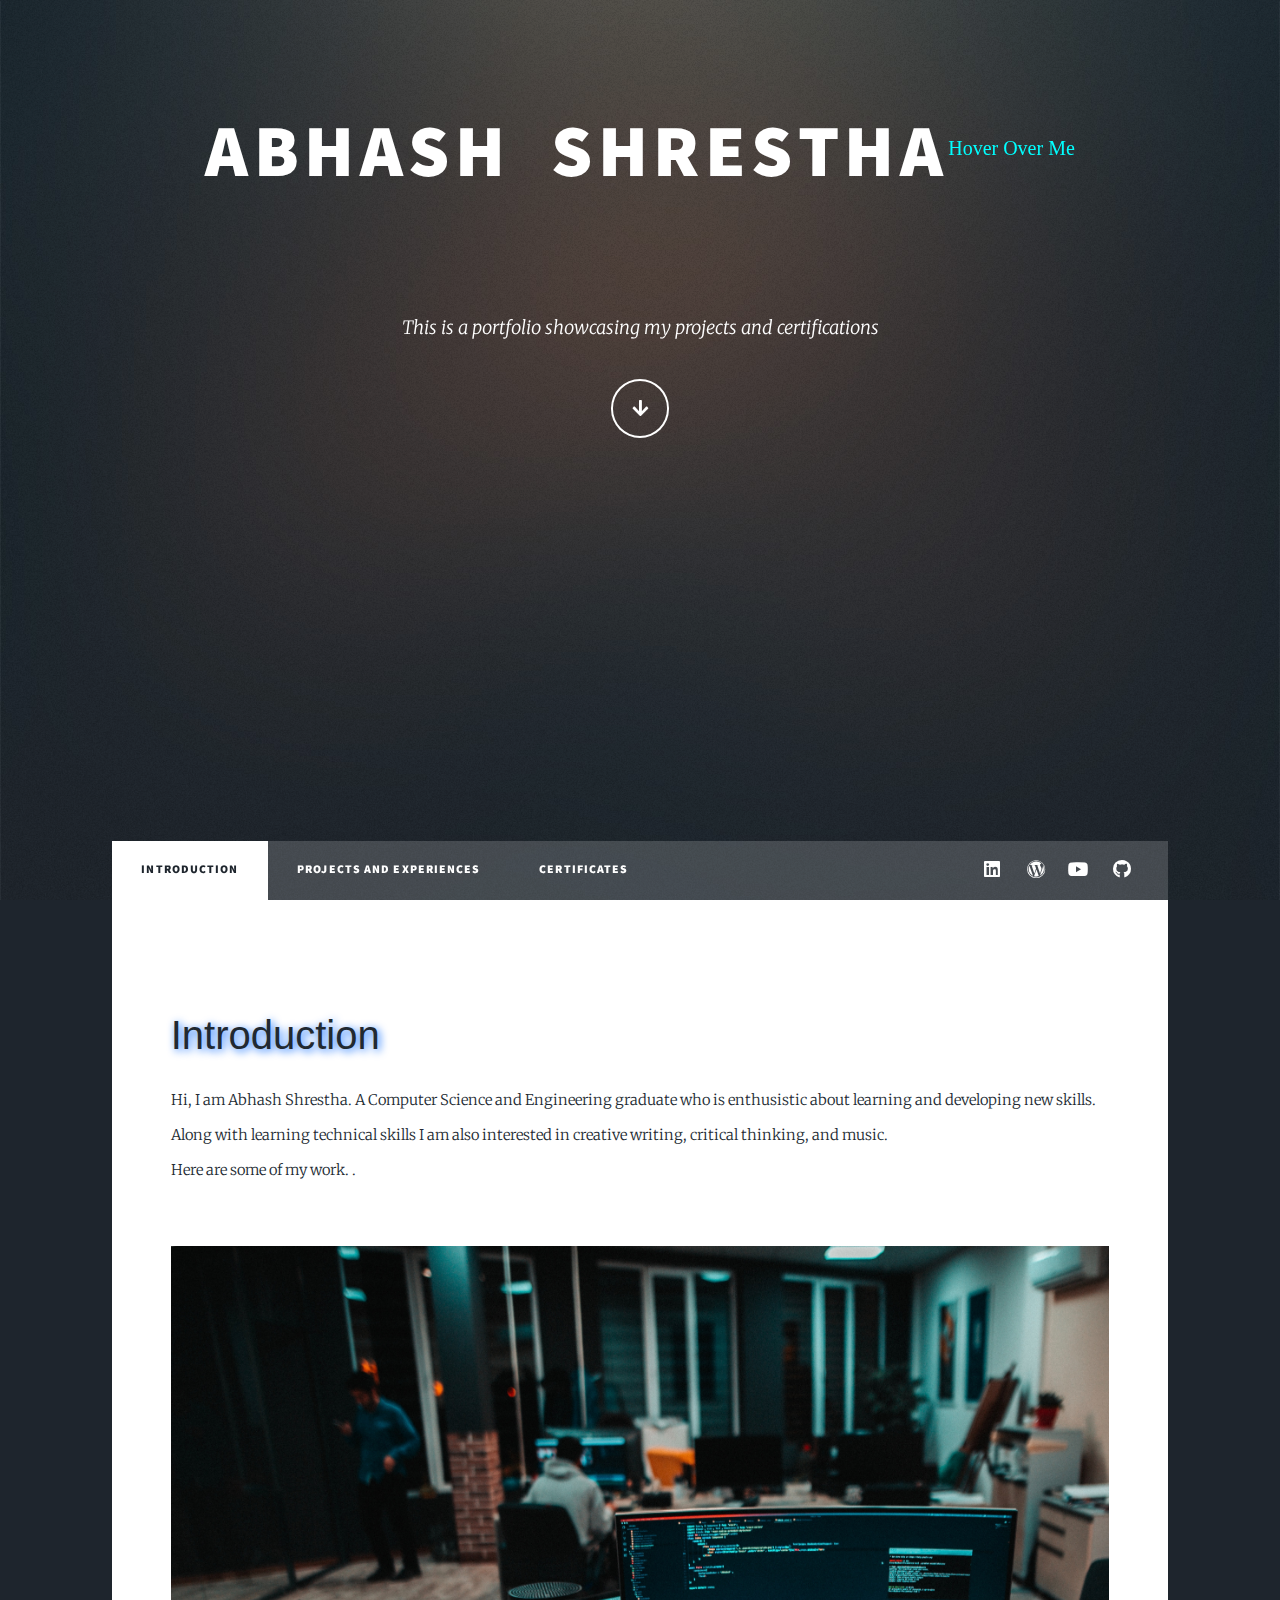
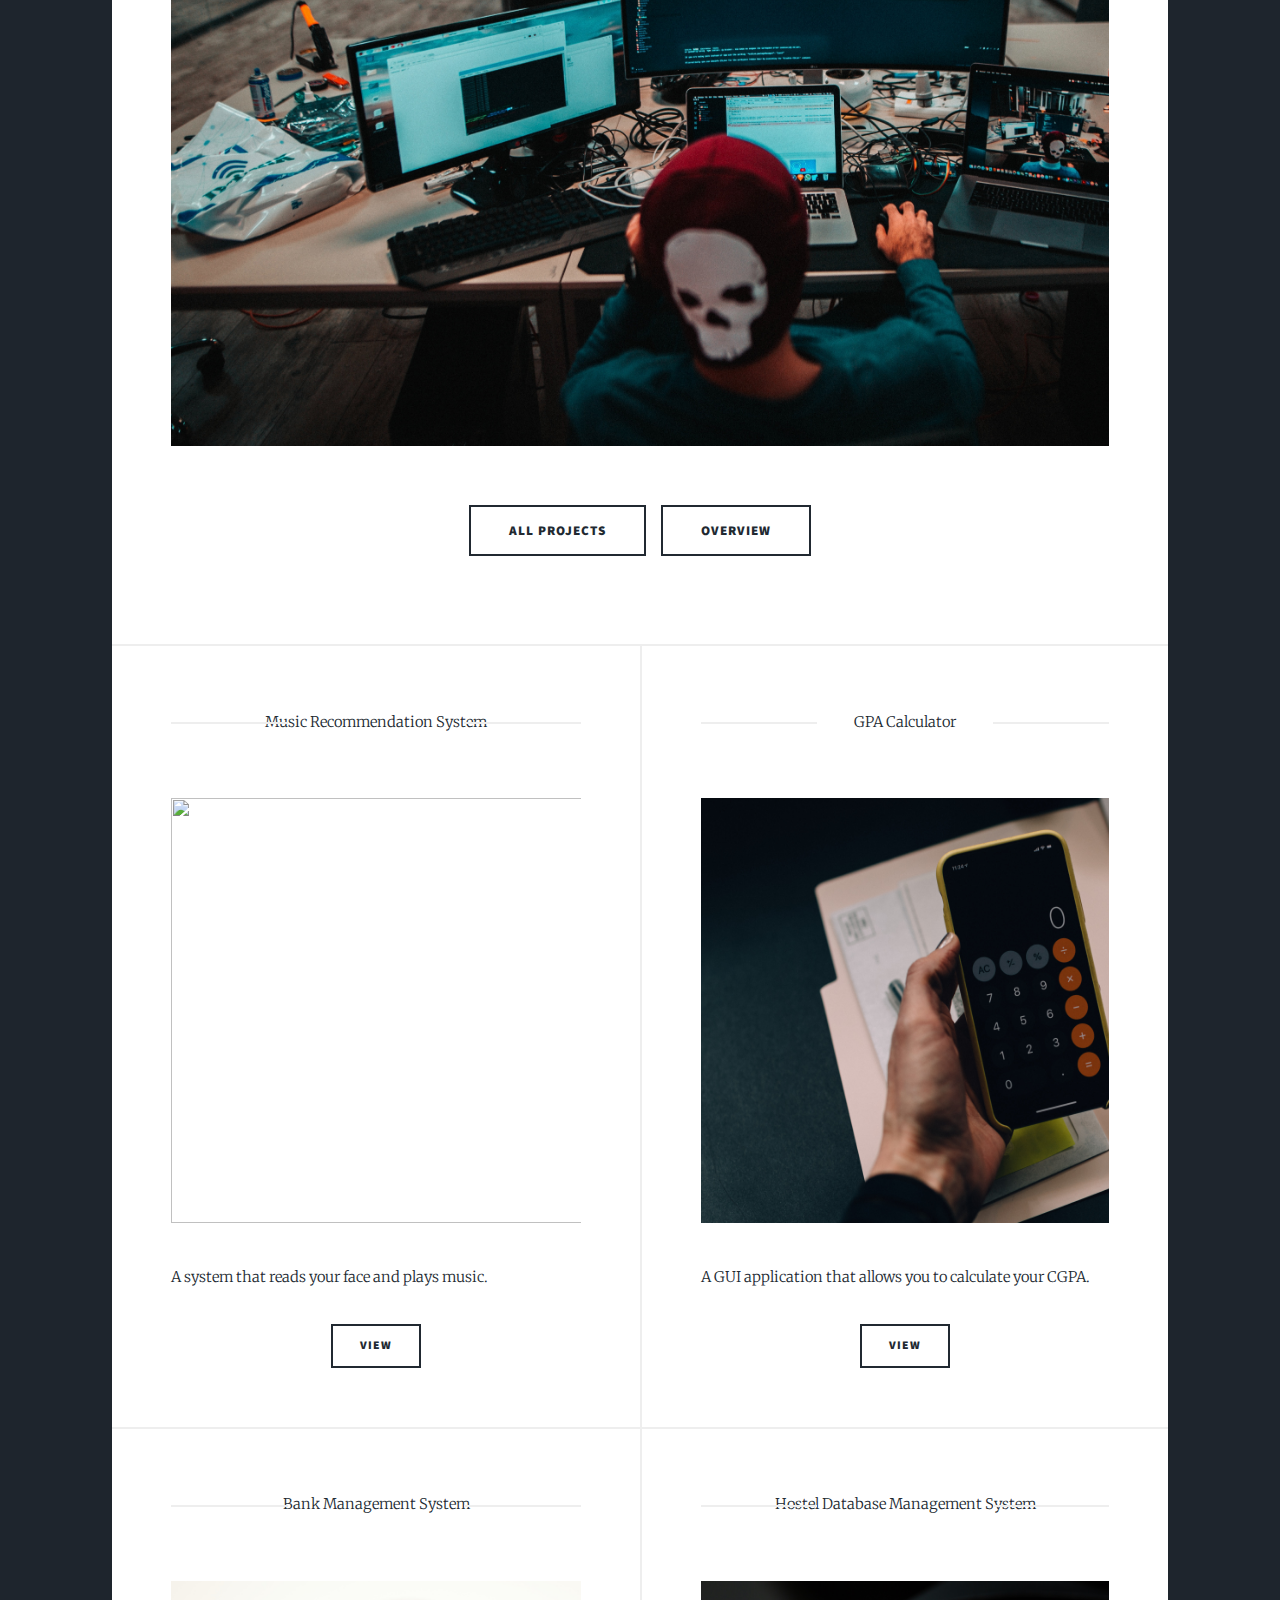
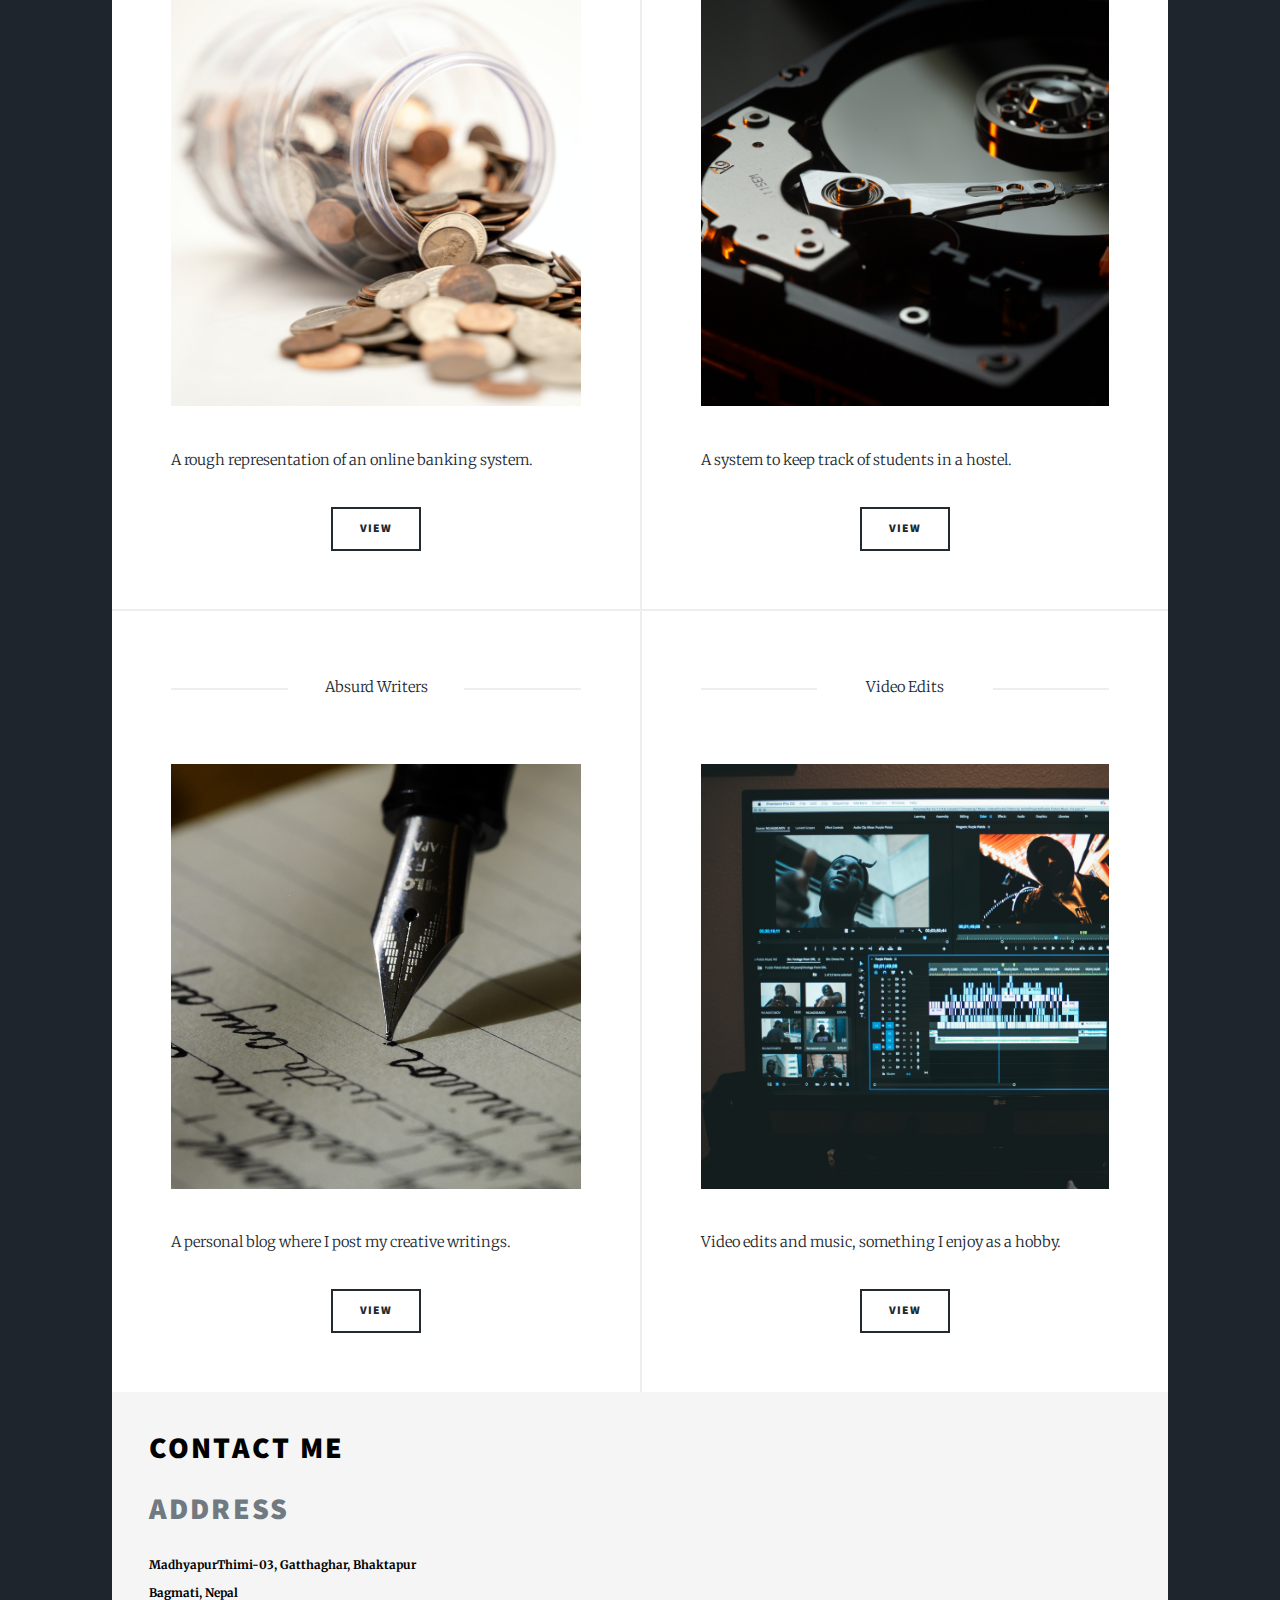
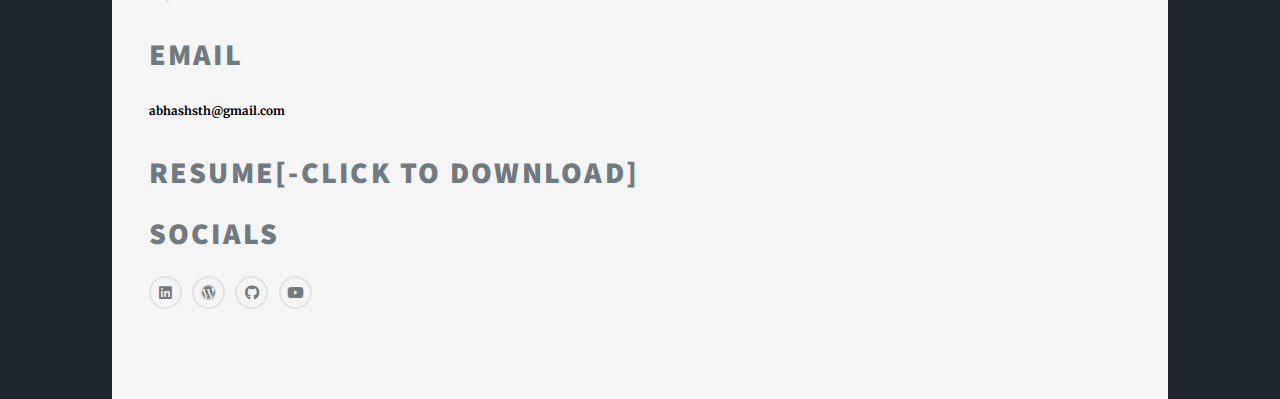
==== commit 16151c02: "landing page changes" ====
--- a/index.html
+++ b/index.html
@@ -16,7 +16,7 @@
 		<style>
 			html {
 			  scroll-behavior: smooth;
-			  scroll-margin: 10;
+			  scroll-margin: 69;
 			}
 			</style>
 	</head>
@@ -60,9 +60,9 @@
 					</div>
 
 				<!-- Header -->
-					<header id="header">
+					<!-- <header id="header">
 						<a href="index.html" class="logo">Reload</a>
-					</header>
+					</header> -->
 
 				<!-- Nav -->
 					<nav id="nav">
@@ -85,7 +85,7 @@
 						<!-- Featured Post -->
 							<article class="post featured">
 								<header class="major">
-									<div class="major" style="text-align: left; text-shadow: 2px 2px 8px #0066ff; font-family:-apple-system, BlinkMacSystemFont, 'Segoe UI', Roboto, Oxygen, Ubuntu, Cantarell, 'Open Sans', 'Helvetica Neue', sans-serif;"><span class="intro" style = "text-align:right ; font-size: 40px;" >Introduction <br /></span> </div>
+									<div id="abhash" class="major" style="text-align: left; text-shadow: 2px 2px 8px #0066ff; font-family:-apple-system, BlinkMacSystemFont, 'Segoe UI', Roboto, Oxygen, Ubuntu, Cantarell, 'Open Sans', 'Helvetica Neue', sans-serif;"><span class="intro" style = "text-align:right ; font-size: 40px;" >Introduction <br /></span> </div>
 									<!-- <h2><a href="#">And this is a<br />
 									massive headline</a></h2> -->
 									<div style="text-align: left;"><p>Hi, I am Abhash Shrestha. A Computer Science and Engineering graduate who is enthusistic about learning and developing new skills.</br> Along with learning technical skills I am also interested in creative writing, critical thinking, and music. </br> Here are some of my work. .</p></div>
--- a/assets/css/main.css
+++ b/assets/css/main.css
@@ -3437,14 +3437,14 @@
 		-webkit-flex-direction: column;
 		-ms-flex-direction: column;
 		flex-direction: column;
-		-moz-justify-content: -moz-flex-end;
+		/* -moz-justify-content: -moz-flex-end;
 		-webkit-justify-content: -webkit-flex-end;
-		-ms-justify-content: -ms-flex-end;
-		justify-content: flex-end;
-		-moz-transition: opacity 1s ease, -moz-transform 1s ease;
+		-ms-justify-content: -ms-flex-end; */
+		/* justify-content: flex-end; */
+		/* -moz-transition: opacity 1s ease, -moz-transform 1s ease;
 		-webkit-transition: opacity 1s ease, -webkit-transform 1s ease;
 		-ms-transition: opacity 1s ease, -ms-transform 1s ease;
-		transition: opacity 1s ease, transform 1s ease;
+		transition: opacity 1s ease, transform 1s ease; */
 		position: relative;
 		cursor: default;
 		text-align: center;
@@ -3540,14 +3540,14 @@
 			margin-top: -20rem;
 		}
 
-			#intro + #header .logo {
+			/* #intro + #header .logo {
 				-moz-transform: translateY(2rem);
 				-webkit-transform: translateY(2rem);
 				-ms-transform: translateY(2rem);
 				transform: translateY(2rem);
 				opacity: 0;
 				visibility: hidden;
-			}
+			} */
 
 		#intro.hidden {
 			pointer-events: none;
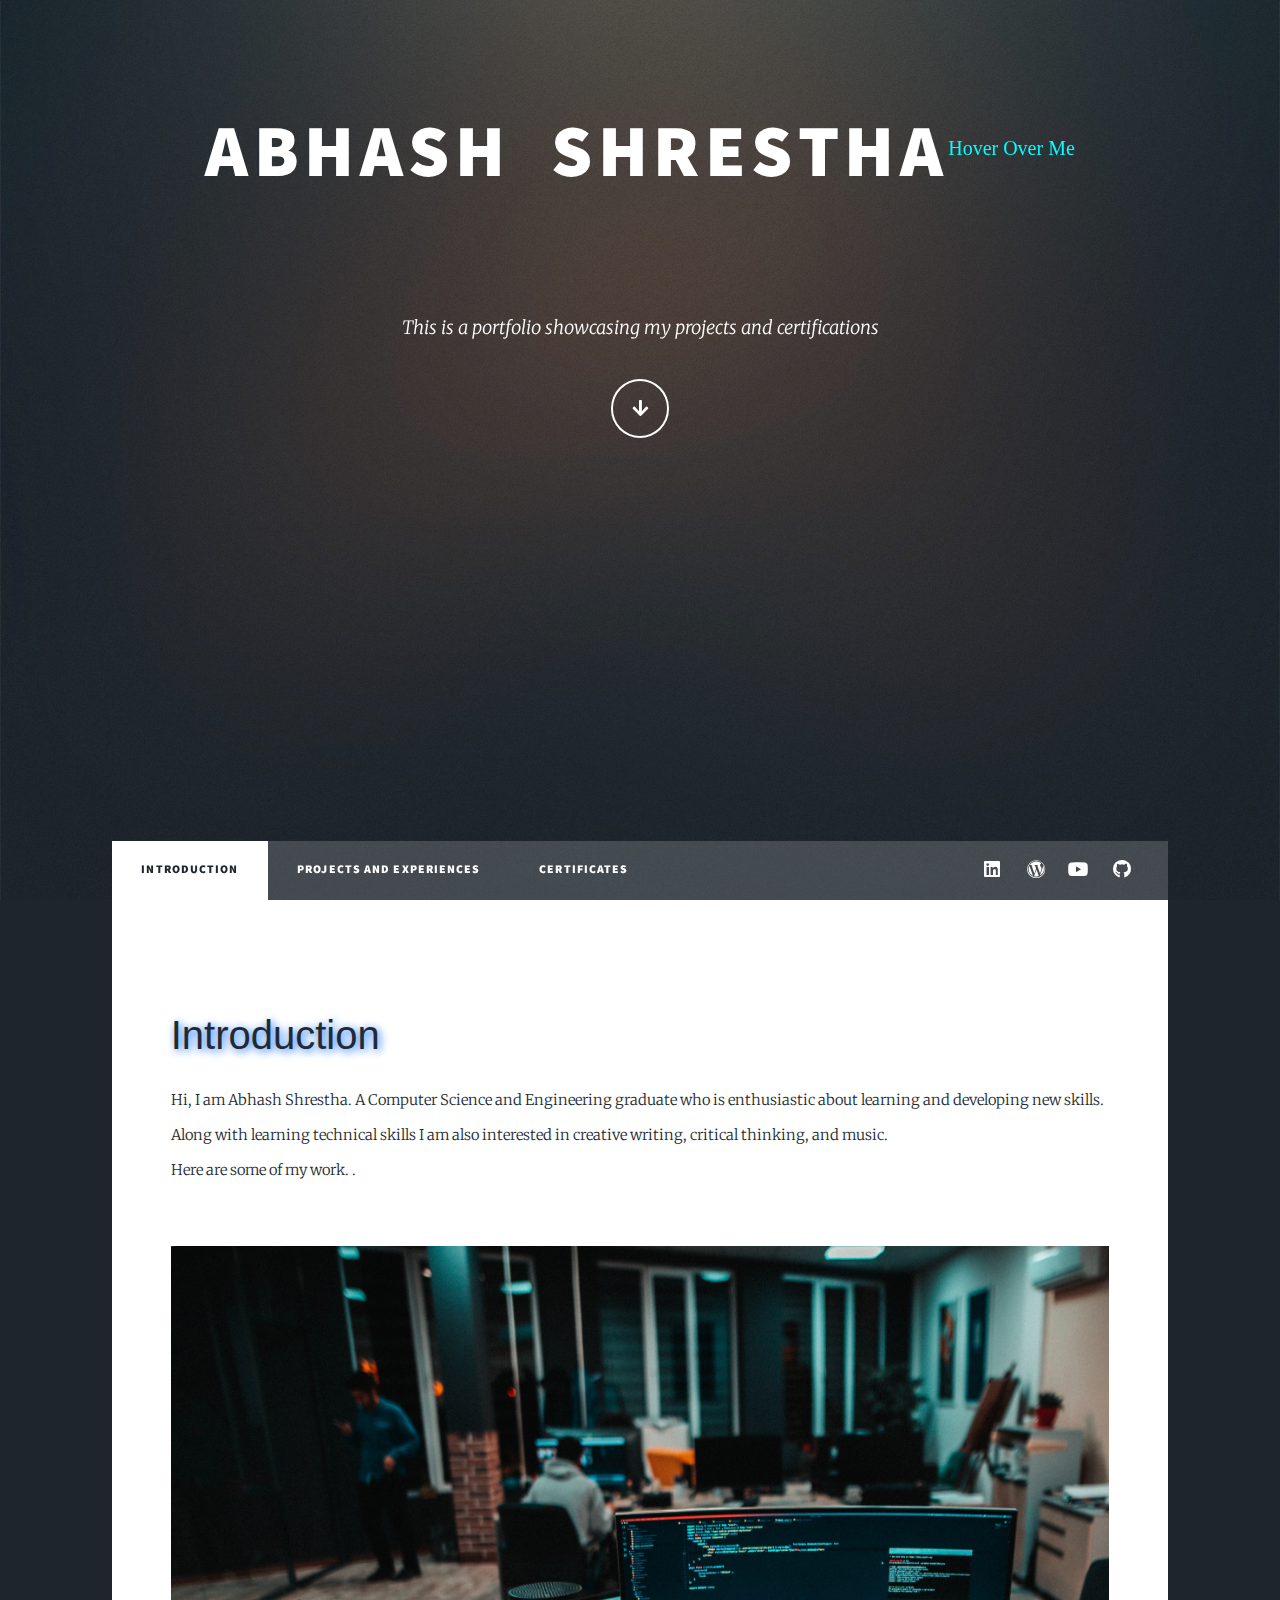
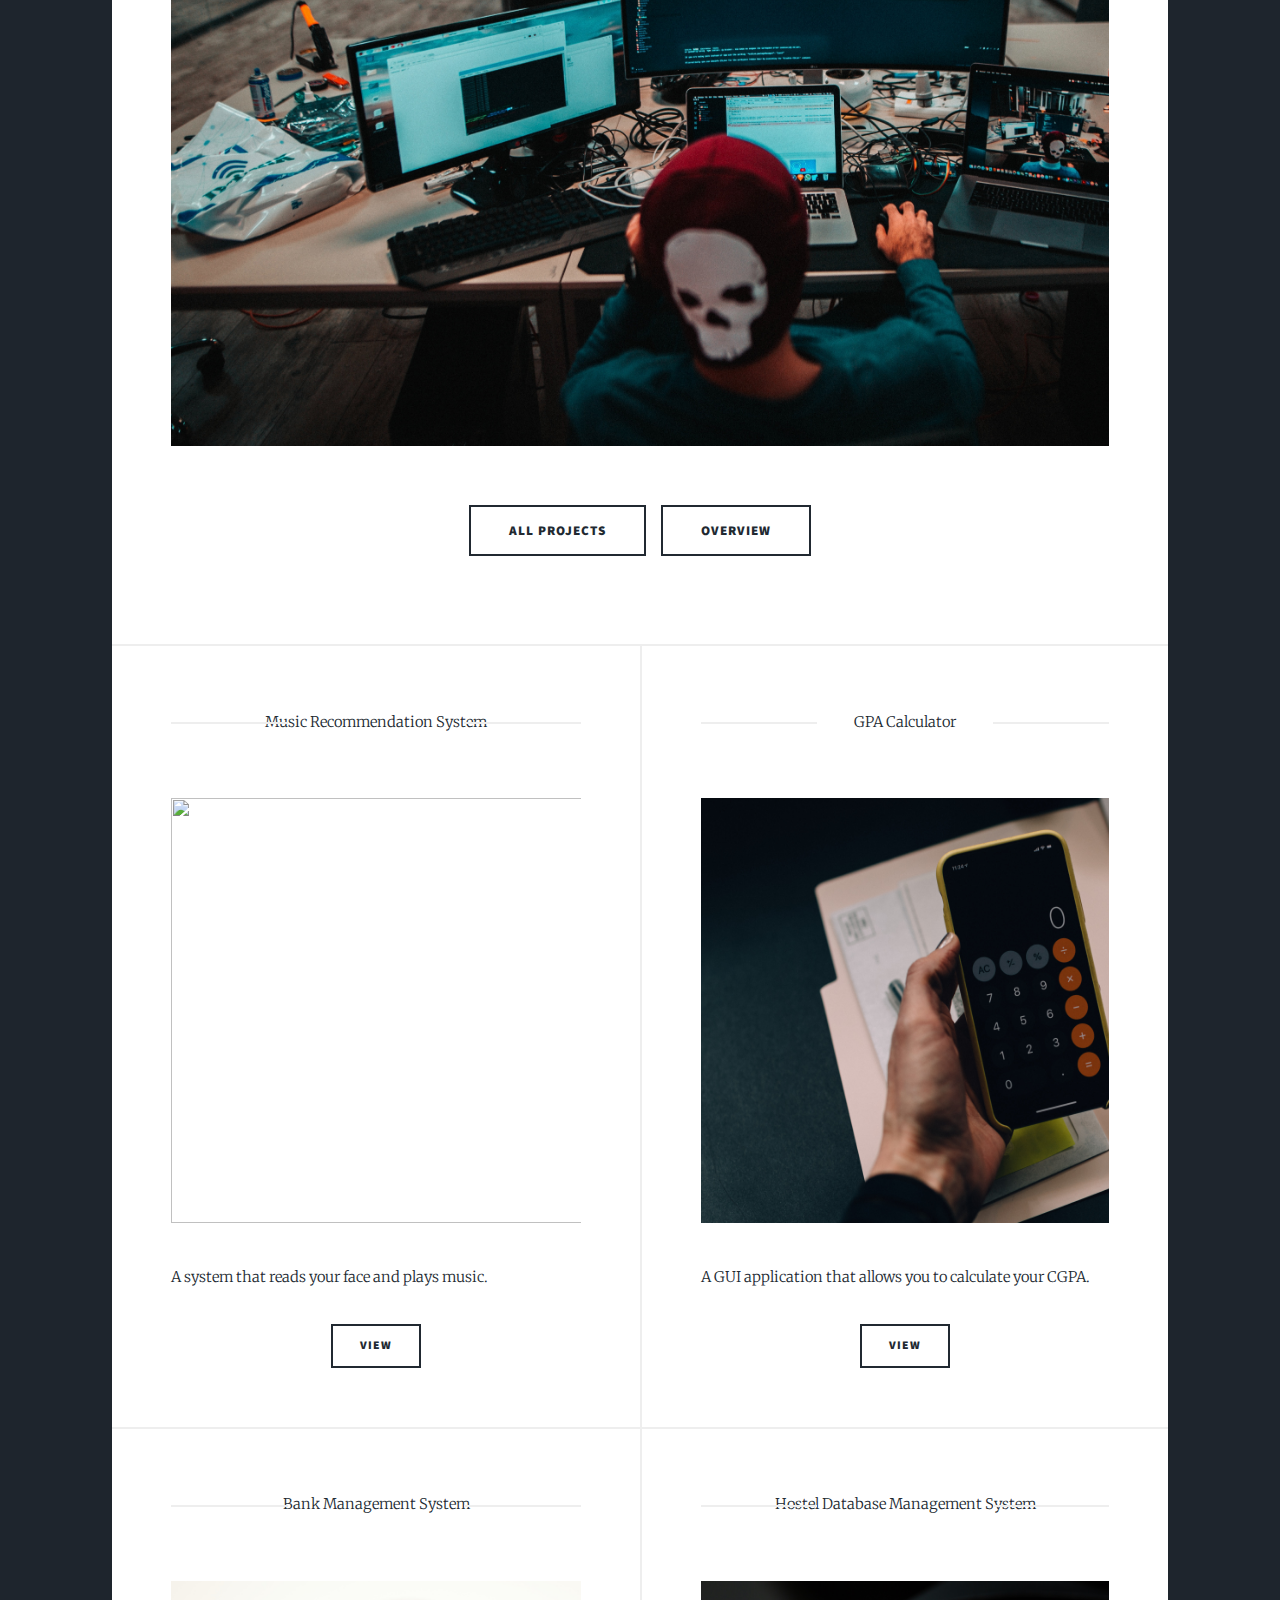
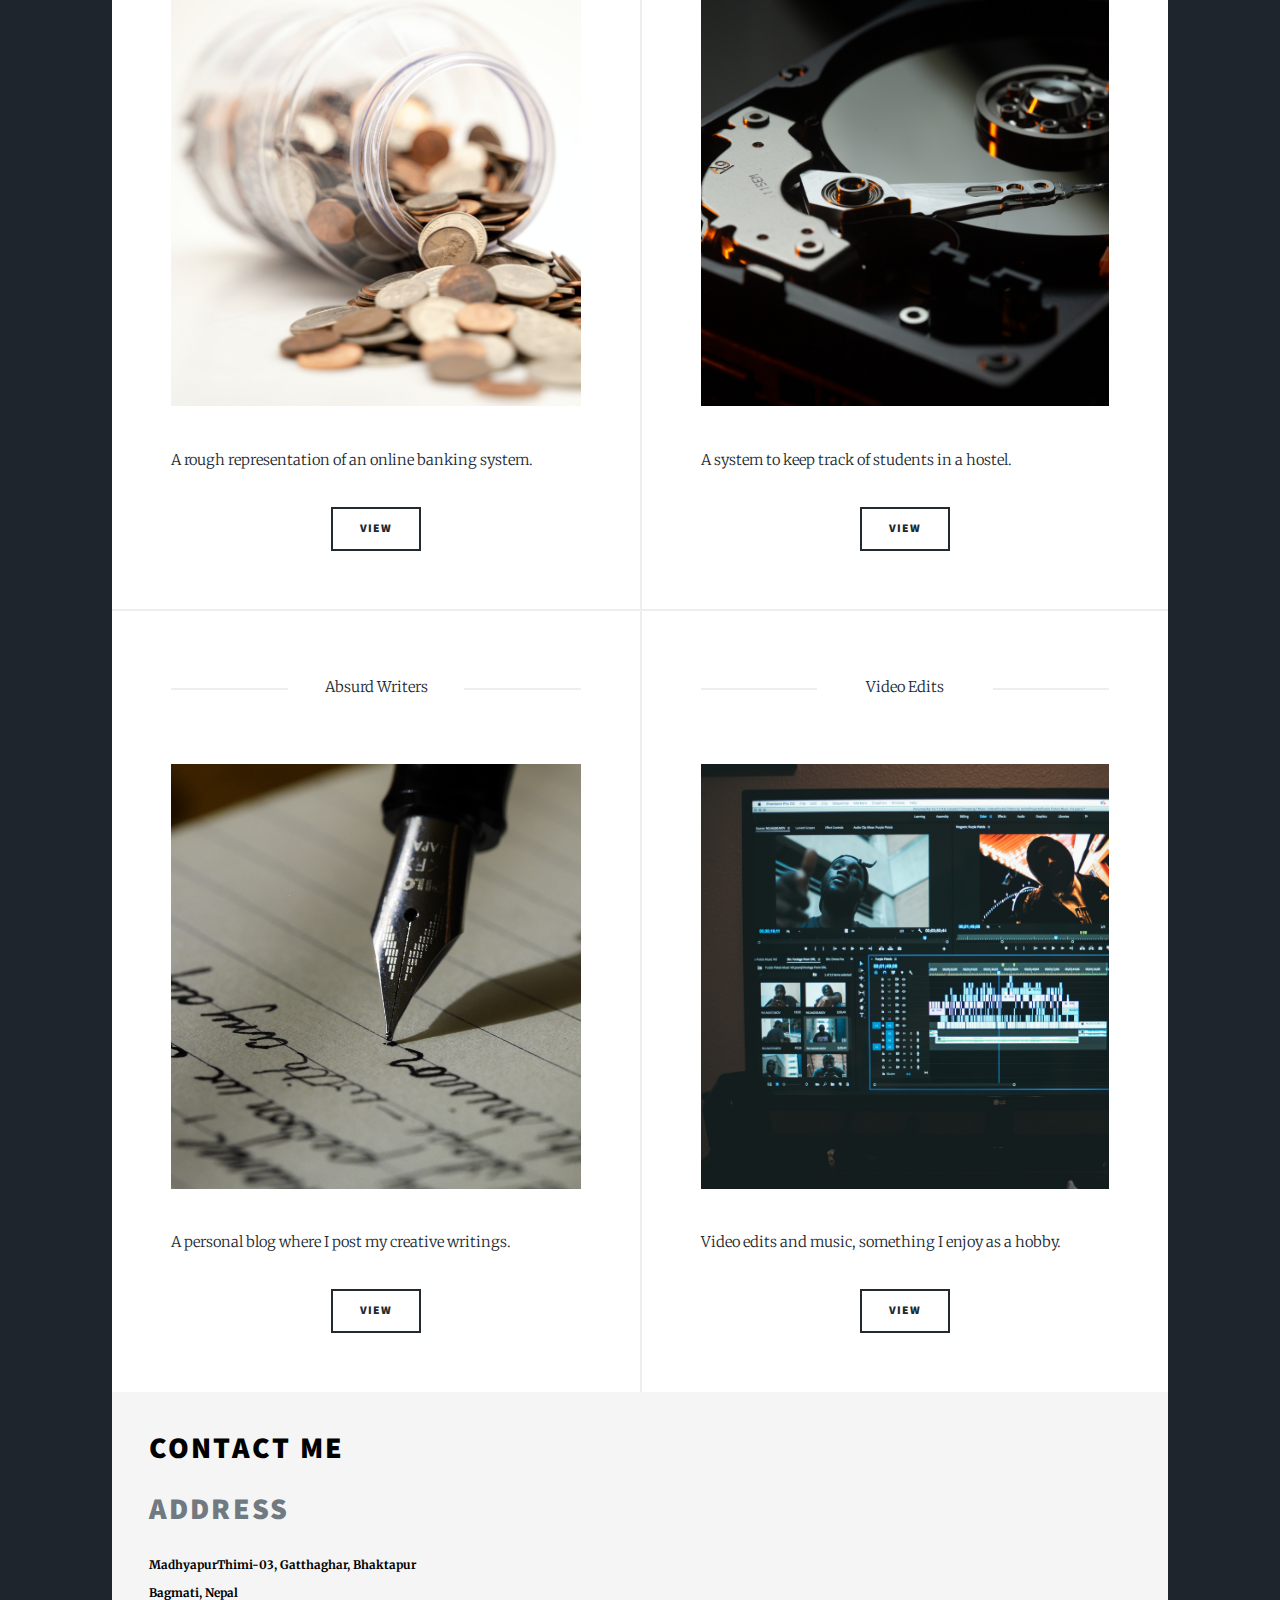
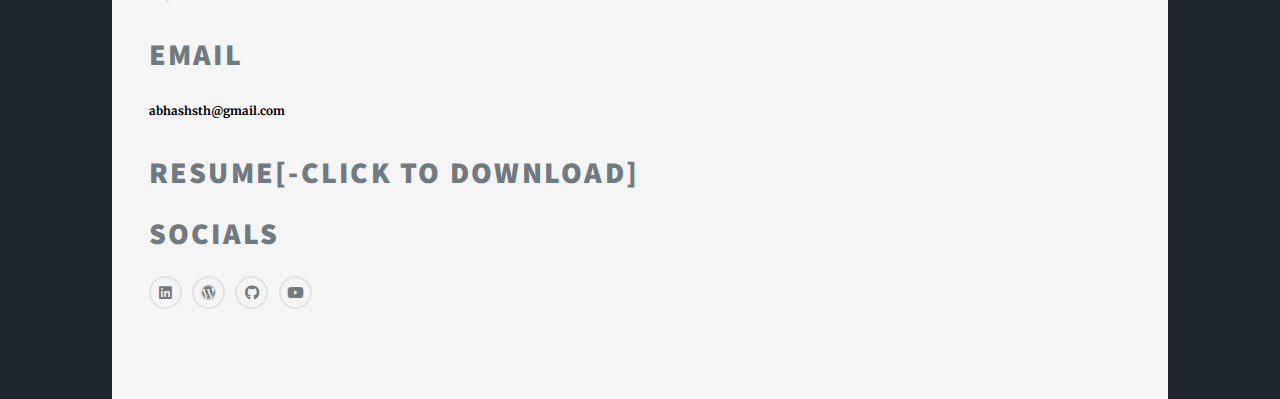
==== commit fc0e34ac: "spell error" ====
--- a/index.html
+++ b/index.html
@@ -24,6 +24,7 @@
 
 		<!-- Wrapper -->
 			<div id="wrapper" class="fade-in">
+
 
 				<!-- Intro -->
 					<div id="intro">
@@ -48,6 +49,8 @@
 							<sub style="font-size: 20px; font-family:cursive; color: aqua;">Hover Over Me</sub>
 						</div>
 						<hr />
+
+						
 						
 						
 						
@@ -88,7 +91,7 @@
 									<div id="abhash" class="major" style="text-align: left; text-shadow: 2px 2px 8px #0066ff; font-family:-apple-system, BlinkMacSystemFont, 'Segoe UI', Roboto, Oxygen, Ubuntu, Cantarell, 'Open Sans', 'Helvetica Neue', sans-serif;"><span class="intro" style = "text-align:right ; font-size: 40px;" >Introduction <br /></span> </div>
 									<!-- <h2><a href="#">And this is a<br />
 									massive headline</a></h2> -->
-									<div style="text-align: left;"><p>Hi, I am Abhash Shrestha. A Computer Science and Engineering graduate who is enthusistic about learning and developing new skills.</br> Along with learning technical skills I am also interested in creative writing, critical thinking, and music. </br> Here are some of my work. .</p></div>
+									<div style="text-align: left;"><p>Hi, I am Abhash Shrestha. A Computer Science and Engineering graduate who is enthusiastic about learning and developing new skills.</br> Along with learning technical skills I am also interested in creative writing, critical thinking, and music. </br> Here are some of my work. .</p></div>
 									
 								</header>
 								<a  class="image main"><img src="images/cs3.jpg" alt="" style="width:1200px;height:800px;" /></a>
--- a/assets/css/main.css
+++ b/assets/css/main.css
@@ -6,55 +6,6 @@
 	html5up.net | @ajlkn
 	Free for personal and commercial use under the CCA 3.0 license (html5up.net/license)
 */
-
-
-html, body, div, span, applet, object, iframe,
-h1, h2, h3, h4, h5, h6, p, blockquote, pre,
-a, abbr, acronym, address, big, cite, code,
-del, dfn, em, font, img, ins, kbd, q, s, samp,
-small, strike, strong, sub, sup, tt, var,
-dl, dt, dd, ol, ul, li,
-fieldset, form, label, legend,
-table, caption, tbody, tfoot, thead, tr, th, td {
-	margin: 0;
-	padding: 0;
-	border: 0;
-	outline: 0;
-	font-weight: inherit;
-	font-style: inherit;
-	font-size: 100%;
-	font-family: inherit;
-	vertical-align: baseline;
-}
-/* remember to define focus styles! */
-:focus {
-	outline: 0;
-}
-body {
-	line-height: 1;
-	color: black;
-	background: white;
-}
-ol, ul {
-	list-style: none;
-}
-/* tables still need 'cellspacing="0"' in the markup */
-table {
-	border-collapse: separate;
-	border-spacing: 0;
-}
-caption, th, td {
-	text-align: left;
-	font-weight: normal;
-}
-blockquote:before, blockquote:after,
-q:before, q:after {
-	content: "";
-}
-blockquote, q {
-	quotes: "" "";
-}
-
 html, body, div, span, applet, object,
 iframe, h1, h2, h3, h4, h5, h6, p, blockquote,
 pre, a, abbr, acronym, address, big, cite,
@@ -3540,14 +3491,14 @@
 			margin-top: -20rem;
 		}
 
-			/* #intro + #header .logo {
+			#intro + #header .logo {
 				-moz-transform: translateY(2rem);
 				-webkit-transform: translateY(2rem);
 				-ms-transform: translateY(2rem);
 				transform: translateY(2rem);
 				opacity: 0;
 				visibility: hidden;
-			} */
+			}
 
 		#intro.hidden {
 			pointer-events: none;
